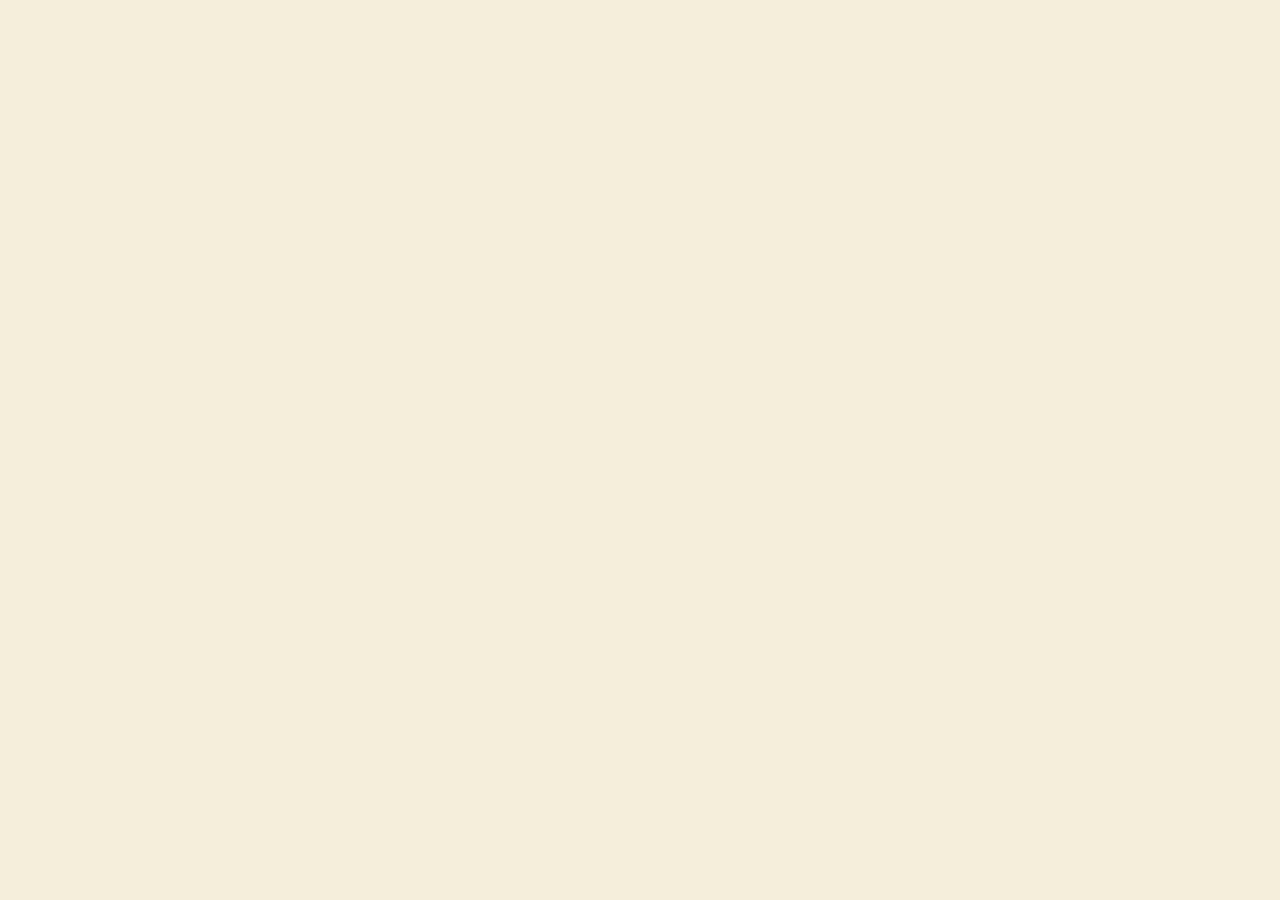
==== index.html @ 0a34ef72 "Update index.html" ====
<!DOCTYPE html>
<html lang="en">
<head>
  <meta charset="UTF-8">
  <meta name="viewport" content="width=device-width, initial-scale=1.0, maximum-scale=1.0, user-scalable=no, viewport-fit=cover">
  <meta name="mobile-web-app-capable" content="yes">
  <meta name="apple-mobile-web-app-status-bar-style" content="default">
  <meta name="apple-mobile-web-app-title" content="Stacks">
  
  <title>The Stacks</title>
  <link rel="stylesheet" href="style.css?v=2">
  <link rel="icon" type="image/png" href="icon_small.png">
  <link rel="apple-touch-icon" href="logo.png">
  <link rel="manifest" href="manifest.json">
  
  <script type="module" src="app.js" defer></script>
  <script src="https://unpkg.com/html5-qrcode" type="text/javascript"></script>
  <script src="https://cdn.jsdelivr.net/npm/chart.js"></script>
</head>

<body>
  <div id="loading-screen" class="loading-screen">
    <video autoplay muted playsinline id="loading-video">
      <source src="loading.mp4#t=3.5,7" type="video/mp4">
    </video>
  </div>

  <div id="auth-screen" class="auth-screen hidden">
    <div class="auth-card stacks-card">
      <h2 class="stacks-section-heading">Welcome to The Stacks</h2>
      <p style="margin-bottom: 20px; font-size: 0.9rem; opacity: 0.8;">Please log in to wander your stacks.</p>
      
      <input type="email" id="auth-email" class="stacks-input" placeholder="Email Address">
      <input type="password" id="auth-password" class="stacks-input" placeholder="Password">
      
      <button id="auth-login-btn" class="stacks-btn" style="width: 100%; margin-top: 10px;">Let's go!</button>
      <p id="auth-error" style="color: var(--terracotta); font-size: 0.85rem; margin-top: 15px; display: none;"></p>
    </div>
  </div>

  <div id="stacks-modal-overlay" class="stacks-modal-overlay hidden">
    <div id="stacks-modal-card" class="stacks-modal-card">
      <h2 id="stacks-modal-title" class="stacks-section-heading">Notification</h2>
      <p id="stacks-modal-message"></p>
      <div class="stacks-modal-actions">
        <button id="stacks-modal-cancel" class="stacks-btn" style="background-color: transparent; color: var(--text-dark); border: 1px solid var(--detail-line);">Cancel</button>
        <button id="stacks-modal-confirm" class="stacks-btn">Confirm</button>
      </div>
    </div>
  </div>
  
  <header class="app-header">
    <div id="header-scroll-trigger" style="display: flex; align-items: center; gap: 10px; cursor: pointer; flex-grow: 1;">
      <img src="icon_small.png" alt="The Stacks Logo" class="header-logo">
      <h1 class="header-title">The Stacks</h1>
    </div>
    <div style="display: flex; gap: 15px; align-items: center;">
      <button id="feedback-trigger-btn" class="icon-action-btn" title="Send Feedback" style="background: transparent; border: none; padding: 0;">
        <svg xmlns="http://www.w3.org/2000/svg" width="20" height="20" viewBox="0 0 24 24" fill="none" stroke="currentColor" stroke-width="2.5" stroke-linecap="round" stroke-linejoin="round"><path d="M21 11.5a8.38 8.38 0 0 1-.9 3.8 8.5 8.5 0 0 1-7.6 4.7 8.38 8.38 0 0 1-3.8-.9L3 21l1.9-5.7a8.38 8.38 0 0 1-.9-3.8 8.5 8.5 0 0 1 4.7-7.6 8.38 8.38 0 0 1 3.8-.9h.5a8.48 8.48 0 0 1 8 8v.5z"></path></svg>
      </button>
    </div>
  </header>

  <div id="feedback-modal" class="feedback-modal hidden">
    <div class="feedback-content">
      <span class="close-modal">✕</span>
      <h3 style="font-family: 'Courier New'; color: var(--terracotta); margin-top: 0;">Feature Request</h3>
      <p style="font-size: 12px; color: var(--sage-green); margin-bottom: 15px;">What should we build next?</p>
      
      <textarea id="feedback-text" rows="4" placeholder="Type your ideas here..."></textarea>
      
      <div style="display: flex; gap: 10px;">
        <button id="close-feedback-btn" style="background: transparent; color: var(--sage-green); border: 1px solid var(--sage-green);">Cancel</button>
        <button id="submit-feedback-btn">Send</button>
      </div>
    </div>
  </div>

  <main class="bookshelf">
    
    <section id="view-library" class="page-view active">
      <div class="hero-wrapper">
        <h2 class="stacks-section-heading" id="hero-label">
          Your Current Read
        </h2>
        <div class="current-read-section" id="current-read-section">
          
          <div class="carousel-container" id="active-reads-carousel">
            </div>
          
        </div>
      </div>

      <div style="padding: 15px 15px 10px 15px;">
        <div style="display: flex; justify-content: space-between; align-items: center;">
          <h2 id="your-stacks-heading" class="stacks-subheading" style="align: left;">
            Your Stacks
          </h2>
        </div>
        
        <div style="display: flex; align-items: center; margin-top: 5px; justify-content: space-between; gap: 10px;">
          <div>
            <button id="wander-trigger-btn" title="Wander Stacks" class="wander">
              <svg xmlns="http://www.w3.org/2000/svg" width="22" height="22" viewBox="0 0 24 24" fill="none" stroke="currentColor" stroke-width="2" stroke-linecap="round" stroke-linejoin="round">
                <rect x="4" y="9" width="16" height="4" rx="1" transform="rotate(-12 12 11)" />
                <rect x="4" y="14" width="16" height="4" rx="1" />
                <rect x="4" y="4" width="16" height="4" rx="1" transform="rotate(8 12 6)" />
              </svg>
              <p id="library-subheading" style="font-family: 'Georgia', serif; font-size: 0.85rem; color: var(--header-text); margin: 0; font-style: italic;">
                All Books, by Title (A-Z)
              </p>
            </button>
          </div>

          <div class="layout-toggles" style="display: flex; gap: 10px;">
            <button class="layout-btn active" data-layout="layout-grid" title="3-Column Grid">
              <svg width="22" height="22" viewBox="0 0 24 24" fill="none" stroke="currentColor" stroke-width="2"><rect x="3" y="3" width="4" height="4"></rect><rect x="10" y="3" width="4" height="4"></rect><rect x="17" y="3" width="4" height="4"></rect><rect x="3" y="10" width="4" height="4"></rect><rect x="10" y="10" width="4" height="4"></rect><rect x="17" y="10" width="4" height="4"></rect><rect x="3" y="17" width="4" height="4"></rect><rect x="10" y="17" width="4" height="4"></rect><rect x="17" y="17" width="4" height="4"></rect></svg>
            </button>
            <button class="layout-btn" data-layout="layout-cards" title="2-Column Cards">
              <svg width="22" height="22" viewBox="0 0 24 24" fill="none" stroke="currentColor" stroke-width="2"><rect x="3" y="3" width="7" height="7"></rect><rect x="14" y="3" width="7" height="7"></rect><rect x="14" y="14" width="7" height="7"></rect><rect x="3" y="14" width="7" height="7"></rect></svg>
            </button>
            <button class="layout-btn" data-layout="layout-list" title="1-Column List">
              <svg width="22" height="22" viewBox="0 0 24 24" fill="none" stroke="currentColor" stroke-width="2"><line x1="8" y1="6" x2="21" y2="6"></line><line x1="8" y1="12" x2="21" y2="12"></line><line x1="8" y1="18" x2="21" y2="18"></line><line x1="3" y1="6" x2="3.01" y2="6"></line><line x1="3" y1="12" x2="3.01" y2="12"></line><line x1="3" y1="18" x2="3.01" y2="18"></line></svg>
            </button>
          </div>
        </div>

      </div>
      
      <div class="book-grid" id="book-grid"></div>
    </section>

    <section id="view-details" class="page-view">
      <div class="details-header" style="display: flex; align-items: center; padding: 15px; position: sticky; top: 0; background: var(--bg-color); z-index: 10;">
        <button id="close-details-btn" class="icon-action-btn" style="background: transparent; border: none; padding: 0; display: flex; align-items: center; gap: 5px; color: var(--terracotta); font-family: 'Courier New', Courier, monospace; font-weight: bold; cursor: pointer;">
          <svg xmlns="http://www.w3.org/2000/svg" width="24" height="24" viewBox="0 0 24 24" fill="none" stroke="currentColor" stroke-width="2.5" stroke-linecap="round" stroke-linejoin="round"><path d="M19 12H5"></path><polyline points="12 19 5 12 12 5"></polyline></svg>
          Back
        </button>
      </div>

      <div id="journal-content" style="padding: 0 20px 40px 20px; display: flex; flex-direction: column; align-items: center; text-align: center;">
        </div>
    </section>

    <section id="view-search" class="page-view">
      <div class="hero-wrapper">
        <h2 class="stacks-section-heading">
          Find a Book
        </h2>
        <div class="search-form-container">
          
          <div class="search-input-wrapper" style="position: relative; width: 100%; margin-bottom: 5px;">
            <input type="text" id="search-input" class="toolbar-input" placeholder="Title, author, or ISBN..." style="border: 1px solid var(--detail-line); padding-right: 45px; width: 100%;">
            
            <button id="start-scan-btn" class="icon-action-btn" title="Scan Barcode" style="position: absolute; right: 5px; top: 50%; transform: translateY(-50%); color: var(--sage-green);">
              <svg xmlns="http://www.w3.org/2000/svg" width="22" height="22" viewBox="0 0 24 24" fill="none" stroke="currentColor" stroke-width="2" stroke-linecap="round" stroke-linejoin="round"><path d="M3 7V5a2 2 0 0 1 2-2h2"></path><path d="M17 3h2a2 2 0 0 1 2 2v2"></path><path d="M21 17v2a2 2 0 0 1-2 2h-2"></path><path d="M7 21H5a2 2 0 0 1-2-2v-2"></path><rect x="7" y="7" width="10" height="10"></rect></svg>
            </button>
          </div>
          
          <button id="search-btn">Search</button>

          <div id="scanner-container" class="scanner-container hidden">
            <div id="reader"></div>
            <button id="stop-scan-btn" class="card-btn stop-scan-btn" style="background: transparent; border: 1px solid var(--terracotta); border-radius: 8px; padding: 10px; font-family: 'Courier New'; font-weight: bold;">Cancel Scan</button>
          </div>
        </div>
      </div>

      <div id="search-results-header" class="hidden" style="padding: 25px 15px 10px 15px; margin-bottom: 15px;">
        <h2 class="stacks-subheading">
          Results from Google Books
        </h2>
      </div>
      
      <div id="search-results-container" class="search-results-list"></div>
    </section>

    <section id="view-stats" class="page-view">
      <div style="padding: 0 15px 10px 15px; display: flex; justify-content: space-between; align-items: center;">
        <h2 class="stacks-section-heading">
          Your Reading Journey
        </h2>
    
        <select id="stats-year-select" style="appearance: none; background: var(--sage-green); border: none; color: var(--bg-color); border-radius: 20px; padding: 6px 16px; font-family: 'Courier New', Courier, monospace; font-weight: bold; outline: none; cursor: pointer; text-align: center;">
          <option value="all">All Time</option>
        </select>
      </div>
    
      <div id="stats-chart-container" style="position: relative; padding: 0 15px 15px 15px; width: 100%; height: 250px;">
        <canvas id="stats-chart"></canvas>
      </div>
    
      <div id="stats-drilldown-nav" class="hidden" style="padding: 0 15px 10px 15px; text-align: center;">
        <button id="btn-stats-back" style="background: var(--sage-green); color: var(--bg-color); border: none; border-radius: 20px; padding: 6px 16px; font-family: 'Courier New'; font-weight: bold; cursor: pointer; font-size: 0.85rem; display: inline-flex; align-items: center; gap: 6px;">
          </button>
      </div>
    
      <div style="padding: 0 15px 25px 15px;">
        <h2 class="stacks-subheading" id="stats-list-title">
          Finished Books
        </h2>
    
        <button id="btn-view-in-stacks" style="background: transparent; border: none; color: var(--terracotta); font-family: 'Courier New', monospace; font-size: 0.85rem; font-weight: bold; cursor: pointer; padding: 0; margin-bottom: 15px; display: flex; align-items: center; gap: 4px;">
          View in Stacks ↗
        </button>
    
        <div id="stats-book-list" class="book-grid layout-list" style="display: flex; flex-direction: column; gap: 10px;">
        </div>
      </div>
    </section>

    <section id="view-focus" class="page-view">
      <div class="focus-container">
        <button id="focus-close-btn" class="focus-close">✕</button>
        
        <img src="focus.gif" alt="Reading peacefully" class="focus-bg">
        
        <div class="timer-overlay" id="timer-toggle">
          <div class="timer-display" id="timer-display">20:00</div>
          
          <div class="timer-controls">
            <button id="play-pause-btn" class="icon-action-btn" title="Start/Pause Timer">
              <svg id="play-icon" xmlns="http://www.w3.org/2000/svg" width="24" height="24" viewBox="0 0 24 24" fill="currentColor" stroke="none"><polygon points="5 3 19 12 5 21 5 3"></polygon></svg>
              <svg id="pause-icon" xmlns="http://www.w3.org/2000/svg" width="24" height="24" viewBox="0 0 24 24" fill="currentColor" stroke="none" style="display:none;"><rect x="6" y="4" width="4" height="16"></rect><rect x="14" y="4" width="4" height="16"></rect></svg>
            </button>
            
            <div class="native-select-wrapper">
              <svg xmlns="http://www.w3.org/2000/svg" width="22" height="22" viewBox="0 0 24 24" fill="none" stroke="currentColor" stroke-width="2.5" stroke-linecap="round" stroke-linejoin="round" class="clock-icon"><circle cx="12" cy="12" r="10"></circle><polyline points="12 6 12 12 16 14"></polyline></svg>
              
              <select id="focus-duration" class="hidden-native-select">
                <option value="5">5 Sec (Test)</option>
                <option value="900">15 Minutes</option>
                <option value="1200" selected>20 Minutes</option>
                <option value="1800">30 Minutes</option>
                <option value="2700">45 Minutes</option>
                <option value="3600">1 Hour</option>
              </select>
            </div>
          </div>
        </div>
      </div>
    </section>

  </main>

  <div id="wander-sheet" class="bottom-sheet" style="height: max-content; padding-bottom: max(env(safe-area-inset-bottom), 30px);">
    <div class="sheet-handle"></div>
    <div class="card-detail-container">
      <div class="card-header-line"></div>
      <div class="punch-hole"></div>
      
      <h3 style="font-family: 'Courier New', Courier, monospace; color: var(--terracotta); margin: 10px 0 20px 0; text-align: center;">
        Wander Your Stacks
      </h3>

      <div class="quick-filters">
        <button class="quick-btn" data-status="1" data-sort="date_started_desc">Current Reads</button>
        <button class="quick-btn" data-status="0" data-sort="date_added_desc">TBR List</button>
        <button class="quick-btn" data-status="2" data-sort="date_finished_desc">Finished</button>
        <button class="quick-btn" data-status="3" data-sort="date_added_desc">Gave Up</button>
      </div>

      <div class="red-line"></div>
      
      <div class="toolbar-input-wrapper" style="margin-bottom: 15px; position: relative;">
        <svg class="toolbar-icon" xmlns="http://www.w3.org/2000/svg" width="16" height="16" viewBox="0 0 24 24" fill="none" stroke="currentColor" stroke-width="2.5" stroke-linecap="round" stroke-linejoin="round"><circle cx="11" cy="11" r="8"></circle><line x1="21" y1="21" x2="16.65" y2="16.65"></line></svg>
        <input type="text" id="local-search" class="toolbar-input with-icon" style="border: 1px solid var(--detail-line); padding-right: 35px;" placeholder="Search title or author...">
        
        <button id="clear-search-btn" style="position: absolute; right: 10px; top: 50%; transform: translateY(-50%); background: none; border: none; color: var(--sage-green); padding: 0; cursor: pointer; display: none;">
          <svg xmlns="http://www.w3.org/2000/svg" width="16" height="16" viewBox="0 0 24 24" fill="none" stroke="currentColor" stroke-width="2.5" stroke-linecap="round" stroke-linejoin="round"><line x1="18" y1="6" x2="6" y2="18"></line><line x1="6" y1="6" x2="18" y2="18"></line></svg>
        </button>
      </div>

      <div style="display: flex; gap: 10px; margin-top: 25px;">
        <button id="apply-wander-btn" style="flex: 2; background-color: var(--terracotta); color: var(--header-text); display: flex; align-items: center; justify-content: center; gap: 8px; border: none; padding: 12px; border-radius: 8px; font-family: 'Courier New', Courier, monospace; font-size: 16px; font-weight: bold; cursor: pointer; box-shadow: 0 4px 6px rgba(0,0,0,0.1);">
          <svg xmlns="http://www.w3.org/2000/svg" width="28" height="28" viewBox="0 0 24 24" fill="none" stroke="currentColor" stroke-width="2" stroke-linecap="round" stroke-linejoin="round">
            <rect x="4" y="9" width="16" height="4" rx="1" transform="rotate(-12 12 11)" />
            <rect x="4" y="14" width="16" height="4" rx="1" />
            <rect x="4" y="4" width="16" height="4" rx="1" transform="rotate(8 12 6)" />
          </svg>
          Wander
        </button>
      </div>

       <div style="display: flex; gap: 10px; margin-top: 25px;"> 
        <button id="clear-wander-btn" style="flex: 1; background-color: transparent; color: var(--terracotta); border: 1px solid var(--terracotta); display: flex; align-items: center; justify-content: center; gap: 6px; padding: 12px; border-radius: 8px; font-family: 'Courier New', Courier, monospace; font-size: 15px; font-weight: bold; cursor: pointer;">
          <svg xmlns="http://www.w3.org/2000/svg" width="28" height="28" viewBox="0 0 24 24" fill="none" stroke="currentColor" stroke-linecap="round" stroke-linejoin="round"><path d="M4 19.5v-15A2.5 2.5 0 0 1 6.5 2H20v20H6.5a2.5 2.5 0 0 1 0-5H20"></path></svg>
          Clear
        </button>
      </div>

    </div>
  </div>

  <button class="fab" id="top-fab">↑</button>
  
  <nav class="bottom-nav">
    <button class="nav-item active" data-target="view-library" title="Library">
      <svg xmlns="http://www.w3.org/2000/svg" viewBox="0 0 24 24" fill="none" stroke="currentColor" stroke-linecap="round" stroke-linejoin="round"><path d="M4 19.5v-15A2.5 2.5 0 0 1 6.5 2H20v20H6.5a2.5 2.5 0 0 1 0-5H20"></path></svg>
    </button>
    <button class="nav-item" data-target="view-search" title="Search">
      <svg xmlns="http://www.w3.org/2000/svg" viewBox="0 0 24 24" fill="none" stroke="currentColor" stroke-linecap="round" stroke-linejoin="round"><circle cx="11" cy="11" r="8"></circle><line x1="21" y1="21" x2="16.65" y2="16.65"></line></svg>
    </button>
    <button class="nav-item" data-target="view-stats" title="Stats">
      <svg xmlns="http://www.w3.org/2000/svg" viewBox="0 0 24 24" fill="none" stroke="currentColor" stroke-linecap="round" stroke-linejoin="round"><line x1="18" y1="20" x2="18" y2="10"></line><line x1="12" y1="20" x2="12" y2="4"></line><line x1="6" y1="20" x2="6" y2="14"></line></svg>
    </button>
    <button class="nav-item" data-target="view-focus" title="Focus Mode">
      <svg xmlns="http://www.w3.org/2000/svg" viewBox="0 0 24 24" fill="none" stroke="currentColor" stroke-linecap="round" stroke-linejoin="round"><path d="M18 8h1a4 4 0 0 1 0 8h-1"></path><path d="M2 8h16v9a4 4 0 0 1-4 4H6a4 4 0 0 1-4-4V8z"></path><line x1="6" y1="1" x2="6" y2="4"></line><line x1="10" y1="1" x2="10" y2="4"></line><line x1="14" y1="1" x2="14" y2="4"></line></svg>
    </button>
  </nav>

</body>
</html>
---- style.css ----
:root {
  /* High-Contrast, Soft Earth Palette */
  --bg-color: #F5EEDB;       /* Warm Cream */
  --card-bg: #FAF8F2;        /* Softened off-white for book cards */
  --header-text: #EAE3D5;    /* Subtly tinted white for header text and icons */
  --text-dark: #2C3E2D;      /* Deep Forest Green */
  --sage-green: #597755;     /* Darkened, richer sage for contrast */
  --terracotta: #A65239;     /* Deep burnt orange/brick for contrast */
  --oak-brown: #8B5E34;      /* Darkened vintage detail line */
  --detail-line: #8B5E34;
}

* {
  box-sizing: border-box;
}

/* ==========================================
   LOADING SCREEN
   ========================================== */
.loading-screen {
  position: fixed;
  top: 0;
  left: 0;
  width: 100vw;
  height: 100vh;
  background-color: var(--bg-color); /* Seamless match with your theme */
  display: flex;
  justify-content: center;
  align-items: center;
  z-index: 9999; /* Keeps it on top of the header and grid */
  transition: opacity 1.5s ease-out, visibility 2.2s ease-out;
}

/* We use this class to smoothly fade out the screen */
.loading-screen.hidden {
  opacity: 0;
  visibility: hidden;
}

#loading-video {
  height: 125%; /* Adjust this based on how large you want the animation */
  pointer-events: none; /* Prevents users from accidentally pausing it */
  transition: opacity 1s ease-in-out;
}

body {
  margin: 0; /* Kills the default side gaps instantly! */
  padding-top: 60px; /* Accommodates the fixed header */
  font-family: 'Georgia', serif;
  background-color: var(--bg-color);
  color: var(--text-dark);
  height: 100vh;
  display: flex;
  flex-direction: column;
  overflow: hidden; /* Stops the double-scrolling elastic bounce! */
  overscroll-behavior-y: none; 
  overscroll-behavior-x: none;
}

/* --- UNIFIED HEADINGS --- */
.stacks-section-heading {
  font-family: 'Courier New', Courier, monospace;
  font-size: 1.2rem;
  color: var(--text-dark);
  margin: 15px 0 15px 0;
  font-weight: 800;
  padding: 5px 0 5px 0;
  width: 100%;
}

.stacks-subheading {
  font-family: 'Courier New', Courier, monospace;
  font-size: 1.2rem;
  color: var(--text-dark);
  margin: 15px 0 15px 0;
  font-weight: 800;
  border-bottom: 1px solid var(--text-dark);
  padding: 5px 0 5px 0;
  width: 100%;
}

/* --- BATCH 8: GLOBAL POLISH & HEADER --- */

/* Hide Scrollbars Globally (App-like feel) */
::-webkit-scrollbar {
  display: none;
}
* {
  -ms-overflow-style: none; 
  scrollbar-width: none; 
}

/* Adjust main body to account for fixed header */
body {
  padding-top: 60px; 
}

/* The Global Header */
.app-header {
  position: fixed;
  top: 0;
  left: 0;
  width: 100%;
  height: 60px;
  background: var(--terracotta); /* Flipped to bold orange */
  display: flex;
  align-items: center;
  justify-content: space-between;
  padding: 0 20px;
  z-index: 100;
  box-shadow: 0 2px 10px rgba(0,0,0,0.1); /* Slightly stronger shadow */
  color: var(--header-text); 
}

.app-header svg, .icon-action-btn {
  color: var(--header-text);
}

/* The Circular Header Logo */
.header-logo {
  width: 32px;
  height: 32px;
  border-radius: 50%; /* This perfectly rounds the image! */
  object-fit: cover;
  cursor: pointer;
}

.header-title {
  font-family: 'Courier New', Courier, monospace;
  font-size: 20px;
  color: var(--header-text); /* Flipped to white */
  margin: 0;
  cursor: pointer;
}

/* Ensures the feedback icon in the header turns white */
.app-header .icon-action-btn {
  color: var(--header-text); 
}

/* Feedback Modal UI */
.feedback-modal {
  position: fixed;
  z-index: 1000;
  left: 0;
  top: 0;
  width: 100%;
  height: 100%;
  background-color: rgba(44, 62, 45, 0.4); 
  backdrop-filter: blur(3px);
}

.feedback-modal:not(.hidden) {
  display: flex;
  align-items: center;
  justify-content: center;
} /* <-- THE MISSING BRACKET IS BACK! */

.feedback-modal.hidden {
  opacity: 0;
  pointer-events: none;
}

.feedback-content {
  background-color: var(--card-bg);
  border: 1px solid var(--detail-line);
  border-radius: 12px;
  padding: 25px;
  width: 90%;
  max-width: 400px;
  box-shadow: 0 10px 30px rgba(0,0,0,0.15);
  position: relative;
}

.close-modal {
  position: absolute;
  top: 15px;
  right: 15px;
  color: var(--sage-green);
  font-size: 28px;
  line-height: 0.8;
  cursor: pointer;
  transition: color 0.2s;
}
.close-modal:active {
  color: var(--terracotta);
}

/* Modal Form Specifics */
.feedback-content textarea {
  background-color: transparent;
  border: 1px solid var(--detail-line);
  border-radius: 8px;
  color: var(--text-dark);
  font-family: 'Georgia', serif;
  font-size: 15px;
  padding: 15px;
  margin-bottom: 15px;
  width: 100%;
  resize: none;
}
.feedback-content textarea:focus {
  outline: none;
  border-color: var(--sage-green);
}

.feedback-content button {
  background-color: var(--terracotta);
  color: var(--bg-color);
  border: none;
  border-radius: 8px;
  padding: 12px;
  font-family: 'Courier New', Courier, monospace;
  font-size: 1rem;
  font-weight: bold;
  cursor: pointer;
  transition: opacity 0.2s, transform 0.1s;
  flex: 1; /* Makes the Cancel and Send buttons exactly the same width */
}
.feedback-content button:active {
  opacity: 0.8;
  transform: scale(0.98);
}

/* Main Bookshelf Area */
.bookshelf {
  flex-grow: 1;
  padding: 10px 0 0 0; /* Reduced top padding from 20px to 10px */
  overflow-y: auto;
  overflow-x: hidden;
  width: 100%;
}

/* Bookshelf Grid Layout */
.book-grid {
  display: grid;
  grid-template-columns: calc(50% - 10px) calc(50% - 10px);
  gap: 20px;
  width: 100%;
  
  /* PHASE 1: Removed the bookshelf-bg.png to let the covers pop against the cream */
  background-color: var(--bg-color); 
  
  padding: 20px 15px 110px 15px; 
}

.hero-wrapper {
  padding: 0 15px;
  margin-bottom: 5px; /* Reduced from 20px */
}

/* Slim Pill Buttons for Hero Section */
.hero-pill-btn {
  background: transparent;
  border: 1px solid var(--sage-green);
  color: var(--sage-green);
  border-radius: 20px;
  padding: 6px 14px;
  font-family: 'Courier New', Courier, monospace;
  font-size: 12px;
  font-weight: bold;
  cursor: pointer;
  white-space: nowrap;
  display: flex;
  align-items: center;
  gap: 6px;
}

.hero-pill-btn:active {
  background: var(--sage-green);
  color: var(--bg-color);
}

/* Persistent active state for when the filter is applied */
.hero-pill-btn.active {
  background: var(--sage-green);
  color: var(--bg-color);
  border-color: var(--sage-green);
}

.section-label {
  font-family: 'Georgia', serif;
  font-size: 18px;
  color: #2c3e50;
  margin-bottom: 15px;
}

/* Give the current book a subtle terracotta glow */
.active-read {
  box-shadow: 0 4px 15px rgba(211, 84, 0, 0.25);
  border: 1px solid rgba(211, 84, 0, 0.3);
}

/* Match the book cover shape and add a subtle paper texture */
.reader-animation {
  aspect-ratio: 2 / 3;
  background-color: var(--card-bg);
  border-radius: 12px;
  box-shadow: inset 0 2px 8px rgba(0, 0, 0, 0.05);
  display: flex;
  justify-content: center;
  align-items: center;
  overflow: hidden;
}

.reader-gif {
  width: 100%;
  height: 100%;
  object-fit: cover;
}

/* Hides the old horizontal lines app-wide */
.shelf-divider {
  display: none !important;
}

/* Physical Book Cover Styling */
.cover-image {
  width: 100%;
  height: auto; /* Forces the browser to calculate height via aspect-ratio without stretching */
  aspect-ratio: 2 / 3; 
  object-fit: cover; 
  border-radius: 2px;
  margin-bottom: 10px;
  box-shadow: 0 2px 4px rgba(0,0,0,0.1);
  display: block; /* Removes any invisible inline spacing below the image */
}

.fab {
  position: fixed;
  bottom: 80px; 
  right: 20px;
  width: 56px;
  height: 56px;
  border-radius: 50%;
  background-color: var(--terracotta); 
  color: var(--header-text);
  border: none;
  box-shadow: 0 4px 10px rgba(0, 0, 0, 0.25);
  font-size: 24px;
  z-index: 1000;
  display: flex;
  justify-content: center;
  align-items: center;
  cursor: pointer;
  
  /* New rules for the fade effect */
  opacity: 0;
  pointer-events: none; /* Prevents clicking when invisible */
  transform: translateY(10px);
  transition: opacity 0.3s ease, transform 0.3s ease;
}

/* The class we will add with JavaScript when scrolled */
.fab.visible {
  opacity: 1;
  pointer-events: auto;
  transform: translateY(0);
}

/* Bottom Navigation */
.bottom-nav {
  position: fixed;
  bottom: 0;
  width: 100%;
  height: 70px;
  background-color: var(--bg-color);
  border-top: 1px solid rgba(0, 0, 0, 0.1);
  display: flex;
  justify-content: space-between; /* Spreads items to the edges */
  padding: 0 30px; /* Adds safe breathing room on the far left and right */
  align-items: center;
  z-index: 10;
}

.nav-item {
  background: none;
  border: none;
  font-family: 'Courier New', Courier, monospace;
  font-size: 14px;
  color: var(--sage-green);
  cursor: pointer;
}

/* --- BATCH 7: LIBRARY TOOLBAR --- */


.toolbar-input {
  width: 100%;
  padding: 10px 15px;
  border: none; /* Removed border */
  border-radius: 8px;
  background: var(--bg-color); /* Cream inputs */
  font-family: 'Courier New', Courier, monospace;
  font-size: 14px;
  color: var(--text-dark);
  outline: none;
}

.toolbar-input:focus {
  border-color: var(--terracotta);
}

.toolbar-filters {
  display: flex;
  gap: 10px;
}

/* --- BATCH 8: TOOLBAR ICONS --- */
.toolbar-input-wrapper {
  position: relative;
  display: flex;
  align-items: center;
}

.flex-half {
  flex: 1; /* Ensures the filter and sort dropdowns split the row 50/50 */
}

.toolbar-icon {
  position: absolute;
  left: 10px; /* Distance from the left edge */
  color: var(--sage-green);
  pointer-events: none; /* Crucial: Lets her tap "through" the icon to activate the dropdown */
}

/* Add extra padding so the text doesn't hide behind the icons! */
.toolbar-input.with-icon {
  padding-left: 32px;
}

.toolbar-select.with-icon {
  padding-left: 30px;
  width: 100%;
}

.toolbar-select {
  flex: 1;
  padding: 8px 10px;
  border: none; /* Removed border */
  border-radius: 8px;
  background: var(--bg-color); /* Cream dropdowns */
  font-family: 'Courier New', Courier, monospace;
  font-size: 12px;
  color: var(--sage-green); /* Text remains sage for contrast */
  outline: none;
  cursor: pointer;
}

/* The Empty State Container */
.empty-grid-state {
  grid-column: 1 / -1; /* Spans across both columns */
  display: flex;
  flex-direction: column;
  align-items: center;
  justify-content: center;
  padding: 40px 20px;
  text-align: center;
  color: var(--sage-green);
}

.empty-grid-state img {
  width: 150px;
  opacity: 0.8;
  margin-bottom: 15px;
}

.empty-grid-state h3 {
  color: var(--terracotta);
  font-family: 'Courier New', Courier, monospace;
  margin-bottom: 5px;
}

.nav-item.active {
  color: var(--terracotta);
  font-weight: bold;
}

/* Card Catalog Bottom Sheet */
.card-header {
  padding: 0 20px;
  text-align: center;
}

.bottom-sheet {
  position: fixed;
  bottom: -100%; /* Hidden by default */
  left: 0;
  width: 100%;
  height: 75vh;
  background-color: var(--card-bg);
  border-top-left-radius: 20px;
  border-top-right-radius: 20px;
  box-shadow: 0 -5px 15px rgba(0, 0, 0, 0.1);
  transition: bottom 0.3s ease-in-out;
  z-index: 2000;
  padding: 20px;
  /* Simulating the physical card */
  border-top: 3px solid #e0dcd3;
}

/* Change to bottom: 0 to slide it up */
.bottom-sheet.open {
  bottom: 0; 
}

/* Card Split Layout */
.card-split {
  display: grid;
  grid-template-columns: 90px 1fr;
  gap: 20px;
  align-items: start;
}

/* Override previous centering to fit the new layout */
.card-right .book-title,
.card-right .book-author {
  text-align: left;
}

.sheet-handle {
  width: 40px;
  height: 4px;
  background-color: #ccc;
  border-radius: 2px;
  margin: 0 auto 20px auto;
}

.card-hole {
  width: 12px;
  height: 12px;
  background-color: var(--bg-color);
  border-radius: 50%;
  margin: 0 auto 15px auto;
  box-shadow: inset 0 2px 4px rgba(0,0,0,0.2);
}

.book-title {
  font-family: 'Courier New', Courier, monospace;
  font-size: 22px;
  text-align: center;
  margin-bottom: 5px;
}

.book-author {
  font-family: 'Courier New', Courier, monospace;
  font-size: 16px;
  text-align: center;
  color: var(--sage-green);
  margin-bottom: 20px;
}

/* Vintage ruled lines */
.red-line {
  height: 2px;
  background-color: var(--terracotta);
  margin-bottom: 30px;
  margin-top: 30px;
}

.detail-lines {
  width: 100%;
  background-image: repeating-linear-gradient(
    transparent,
    transparent 39px,
    var(--detail-line) 39px,
    var(--detail-line) 40px
  );
  line-height: 40px;
  padding: 0 20px;
  margin-top: 10px;
}

.metadata {
  font-family: 'Courier New', Courier, monospace;
  font-size: 14px;
  margin: 0; /* Removes default paragraph spacing */
  text-align: left;
  flex-grow: 1; /* Takes up remaining space */
  
  /* Prevents text from wrapping to a new line and breaking the blue background lines */
  white-space: nowrap;
  overflow: hidden;
  text-overflow: ellipsis; 
}

.metadata-row {
  display: flex;
  align-items: center;
  height: 40px; /* Matches the blue line spacing */
}

.meta-label {
  font-family: 'Courier New', Courier, monospace;
  color: var(--sage-green);
  width: 100px;
  font-weight: bold;
}

/* Dropdown Styling */
.card-select {
  /* Strips away the default OS styling */
  appearance: none;
  -webkit-appearance: none;
  
  /* Custom The Stacks styling */
  background-color: transparent;
  border: 1px solid var(--terracotta);
  border-radius: 4px;
  color: var(--terracotta);
  font-family: 'Courier New', Courier, monospace;
  font-size: 14px;
  font-weight: bold;
  padding: 2px 24px 2px 8px; /* Extra right padding makes room for the new arrow */
  cursor: pointer;
  outline: none;
  height: 28px; /* Keeps it neatly within the 40px line row */
  
  /* Custom Terracotta SVG arrow */
  background-image: url("data:image/svg+xml;charset=US-ASCII,%3Csvg%20xmlns%3D%22http%3A%2F%2Fwww.w3.org%2F2000%2Fsvg%22%20width%3D%22292.4%22%20height%3D%22292.4%22%3E%3Cpath%20fill%3D%22%23d35400%22%20d%3D%22M287%2069.4a17.6%2017.6%200%200%200-13-5.4H18.4c-5%200-9.3%201.8-12.9%205.4A17.6%2017.6%200%200%200%200%2082.2c0%205%201.8%209.3%205.4%2012.9l128%20127.9c3.6%203.6%207.8%205.4%2012.8%205.4s9.2-1.8%2012.8-5.4L287%2095c3.5-3.5%205.4-7.8%205.4-12.8%200-5-1.9-9.2-5.5-12.8z%22%2F%3E%3C%2Fsvg%3E");
  background-repeat: no-repeat;
  background-position: right 8px center;
  background-size: 10px auto;
}

/* Star Rating Styling */
.star-rating {
  display: flex;
  gap: 5px;
  cursor: pointer;
}

.star {
  color: #e0dcd3; /* Empty star color */
  font-size: 24px;
  transition: color 0.2s ease;
}

.star.active {
  color: var(--terracotta); /* Filled star color */
}

.card-footer {
  padding: 20px;
  display: flex;
  justify-content: center;
}

/* --- NEW: Focus Mode Fullscreen Toggle --- */
#reader-toggle.fullscreen-focus {
  position: fixed;
  top: 0;
  left: 0;
  width: 100vw;
  height: 100vh;
  background-color: var(--card-bg);
  z-index: 9999;
  justify-content: center;
  border-radius: 0;
}

/* Allows the GIF to scale up nicely when fullscreen */
#reader-toggle.fullscreen-focus .cover-image {
  width: 90%;
  max-width: 350px;
  height: auto;
  aspect-ratio: auto; 
}

/* Hides the title in fullscreen */
#reader-toggle.fullscreen-focus .cover-title {
  display: none;
}

/* Swaps the sub-title text in fullscreen */
#reader-toggle.fullscreen-focus .cover-author {
  visibility: hidden; 
}
#reader-toggle.fullscreen-focus .cover-author::after {
  content: 'Tap to exit';
  visibility: visible;
  display: block;
  font-size: 18px;
  margin-top: 15px;
}

/* --- PAGE VIEW ARCHITECTURE --- */
.page-view {
  display: none; /* Hide everything by default */
  animation: fadeIn 0.25s ease-out forwards;
}

/* Only show the section with the 'active' class */
.page-view.active {
  display: block;
}

@keyframes fadeIn {
  from { 
    opacity: 0; 
    transform: translateY(10px); 
  }
  to { 
    opacity: 1; 
    transform: translateY(0); 
  }
}

/* --- BATCH 4: SEARCH PAGE STYLES --- */
.search-form-container {
  display: flex;
  flex-direction: column;
  gap: 15px;
  margin-top: 15px;
}

.search-radio-group {
  display: flex;
  gap: 20px;
  font-family: 'Courier New', Courier, monospace;
  color: var(--sage-green);
  font-size: 14px;
}

.search-radio-group label {
  display: flex;
  align-items: center;
  gap: 5px;
  cursor: pointer;
}

/* Make the radio button itself match the earthy aesthetic */
.search-radio-group input[type="radio"] {
  accent-color: var(--terracotta);
}

#search-input {
  width: 100%;
  padding: 12px;
  border: 1px solid var(--detail-line);
  border-radius: 4px;
  font-family: 'Courier New', Courier, monospace;
  font-size: 16px;
  background-color: var(--card-bg);
  color: var(--text-dark);
  box-sizing: border-box; /* Prevents padding from pushing it off screen */
}

#search-input:focus {
  outline: 2px solid var(--terracotta);
}

#search-btn {
  width: 100%;
  padding: 12px 20px;
  background-color: var(--terracotta);
  color: var(--header-text);
  border: none;
  border-radius: 4px;
  font-family: 'Georgia', serif;
  font-size: 16px;
  cursor: pointer;
  transition: opacity 0.2s;
}

#search-btn:active {
  opacity: 0.8;
}

.search-results-list {
  padding: 0 15px 30px 15px;
  display: flex;
  flex-direction: column;
  gap: 15px;
}

.search-result-card {
  background-color: var(--card-bg);
  border: 1px solid #e0dcd3;
  border-radius: 8px;
  padding: 15px;
  display: flex;
  gap: 15px;
  box-shadow: 0 2px 5px rgba(0,0,0,0.05);
}

.search-result-info {
  flex-grow: 1;
  display: flex;
  flex-direction: column;
  justify-content: center;
}

.search-result-info h3 {
  font-family: 'Courier New', Courier, monospace;
  font-size: 16px;
  margin: 0 0 5px 0;
  display: -webkit-box;
  -webkit-line-clamp: 2;
  -webkit-box-orient: vertical;
  overflow: hidden;
}

.search-result-info p {
  font-family: 'Georgia', serif;
  font-size: 14px;
  color: var(--sage-green);
  margin: 0 0 10px 0;
}

.add-book-btn {
  align-self: flex-start;
  background-color: var(--sage-green);
  color: white;
  border: none;
  padding: 8px 16px;
  border-radius: 4px;
  cursor: pointer;
  font-family: 'Courier New', Courier, monospace;
  transition: background-color 0.2s;
}

/* --- BATCH 5: STATS PAGE STYLES --- */
.stats-container {
  display: grid;
  grid-template-columns: 1fr 1fr;
  gap: 15px;
  padding: 0 15px 30px 15px;
}

.stat-card {
  background-color: var(--card-bg);
  border: 1px solid #e0dcd3;
  border-radius: 8px;
  padding: 20px;
  text-align: center;
  box-shadow: 0 2px 5px rgba(0,0,0,0.05);
}

.stat-card.full-width {
  grid-column: span 2;
}

#stats-book-list.book-grid {
  padding: 0 !important; 
}

.stat-card h3 {
  font-family: 'Courier New', Courier, monospace;
  font-size: 32px;
  color: var(--terracotta);
  margin: 0 0 10px 0;
}

.stat-card.full-width h3 {
  font-size: 20px;
}

.stat-card p {
  font-size: 14px;
  color: var(--sage-green);
  margin: 0;
}

.category-list {
  list-style: none;
  padding: 0;
  margin: 0;
  text-align: left;
}

.category-list li {
  font-size: 16px;
  padding: 8px 0;
  border-bottom: 1px solid #e0dcd3;
  color: var(--text-dark);
}

.category-list li:last-child {
  border-bottom: none;
}

/* --- BATCH 6: REFRESH ICON --- */
.card-footer-actions {
  display: flex;
  justify-content: flex-end;
  padding: 10px 20px 0;
}

.icon-action-btn {
  background: transparent;
  border: none;
  color: var(--terracotta); /* Accent color to make it pop */
  cursor: pointer;
  padding: 8px;
  border-radius: 50%;
  transition: transform 0.2s ease, opacity 0.2s ease, color 0.2s ease;
  display: flex;
  align-items: center;
  justify-content: center;
  
  /* Removes the stuck grey native tap highlight on mobile */
  -webkit-tap-highlight-color: transparent; 
}

/* @media (hover: hover) ensures this only happens if the user has a mouse */
@media (hover: hover) {
  .icon-action-btn:hover {
    transform: rotate(15deg); 
    opacity: 0.8;
  }
}

/* This provides the satisfying physical tap feedback on mobile */
.icon-action-btn:active {
  transform: scale(0.9); 
}

/* --- BATCH 7: NAV ICONS & FOCUS PAGE --- */

/* Nav Overrides */
.bottom-nav {
  justify-content: space-around; /* Spreads icons evenly */
}
.nav-item {
  padding: 10px;
  color: #c4c0b6; /* Inactive color */
}
.nav-item.active {
  color: var(--terracotta); /* Active color */
}
.nav-item svg {
  width: 26px;
  height: 26px;
  stroke-width: 2.5;
  transition: transform 0.2s ease;
}
.nav-item:active svg {
  transform: scale(0.9);
}

/* Focus Layout */
#view-focus {
  position: fixed; /* Changed from absolute to fixed */
  top: 0; left: 0; right: 0; bottom: 0;
  z-index: 9999; /* Overrides the header's 100 */
  background-color: var(--bg-color);
}
.focus-container {
  position: relative;
  width: 100%;
  height: 100%;
  display: flex;
  align-items: center;
  justify-content: center;
  overflow: hidden;
}
.focus-bg {
  position: absolute;
  width: 100%;
  height: 100%;
  object-fit: cover;
  opacity: 0.9;
}
.focus-close {
  position: absolute;
  top: 20px;
  right: 20px;
  z-index: 60;
  background: rgba(253, 251, 247, 0.8);
  border: 1px solid var(--detail-line);
  color: var(--terracotta);
  width: 40px; height: 40px;
  border-radius: 50%;
  font-size: 18px;
  font-weight: bold;
  cursor: pointer;
  -webkit-tap-highlight-color: transparent;
}

/* --- BATCH 7: FOCUS TIMER UI --- */
.timer-overlay {
  position: absolute;
  top: 120px; /* Adjust this value to perfectly align under the fern */
  left: 20px;
  z-index: 55;
  background: rgba(253, 251, 247, 0.85); /* Frosty glass effect */
  border: 1px solid var(--detail-line);
  padding: 15px 20px;
  border-radius: 12px;
  text-align: center;
  box-shadow: 0 4px 15px rgba(0,0,0,0.1);
  backdrop-filter: blur(4px);
}

.timer-display {
  font-family: 'Courier New', Courier, monospace;
  font-size: 36px; /* Scaled down slightly to fit the corner */
  font-weight: bold;
  color: var(--text-dark);
  margin-bottom: 5px;
}

.timer-controls {
  display: flex;
  justify-content: center;
  gap: 20px;
  align-items: center;
}

.timer-controls .icon-action-btn {
  color: var(--sage-green);
  padding: 5px;
}

/* The Native Select Trick */
.native-select-wrapper {
  position: relative;
  width: 32px;
  height: 32px;
  display: flex;
  align-items: center;
  justify-content: center;
  color: var(--sage-green);
  transition: transform 0.2s ease, color 0.2s ease;
}

.hidden-native-select {
  position: absolute;
  top: 0;
  left: 0;
  width: 100%;
  height: 100%;
  opacity: 0; /* Makes it invisible, but fully interactive */
  cursor: pointer;
  -webkit-appearance: none;
}

@media (hover: hover) {
  .native-select-wrapper:hover {
    color: var(--terracotta);
    transform: scale(1.1);
  }
}

.native-select-wrapper:active {
  transform: scale(0.9);
}

/* --- BATCH 7: HERO CAROUSEL --- */
.current-read-section {
  width: 100%;
  display: block; 
  overflow: hidden; 
  padding: 5px 0 5px 0; /* Reduced bottom padding to tighten the gap */
  margin-bottom: 0; /* Removed the 20px margin */
  position: relative; 
}

.carousel-container {
  display: flex;
  gap: 15px; /* Tightly controlled gap */
  overflow-x: auto;
  scroll-snap-type: x mandatory; 
  /* padding: 0 15px; - Matches the bookshelf grid margins */
  scrollbar-width: none; 
  -ms-overflow-style: none;  
}

.carousel-container::-webkit-scrollbar {
  display: none; 
}

/* Scaled down to fit 2 cards + the slim add button perfectly */
.carousel-item {
  flex: 0 0 auto;
  width: calc(50% - 39px); 
  scroll-snap-align: start; 
  cursor: pointer;
  transition: transform 0.2s ease;
}

.carousel-item:active {
  transform: scale(0.95); 
}

/* Special Cards (See All, TBR, Read Again) */
.special-card {
  width: calc(50% - 39px); /* Matches the scaled book cards */
  aspect-ratio: 2 / 3;
  border: 2px dashed var(--detail-line); /* Dashes restored! */
  border-radius: 8px;
  display: flex;
  flex-direction: column;
  align-items: center;
  justify-content: center;
  text-align: center;
  color: var(--sage-green);
  background: var(--bg-color);
  padding: 10px;
}

.special-card h3 {
  font-family: 'Courier New', Courier, monospace;
  font-size: 14px; /* Scaled down slightly to fit the new width */
  margin-top: 10px;
  color: var(--terracotta);
}

.special-card p {
  font-size: 11px; /* Scaled down slightly */
  margin-top: 5px;
  line-height: 1.2;
  color: var(--text-dark);
}

/* The Slim Add Button */
.slim-add-btn {
  width: 48px;
  aspect-ratio: auto;
  border: 2px dashed var(--detail-line); /* Dashes restored! */
  border-radius: 8px;
  display: flex;
  align-items: center;
  justify-content: center;
  color: var(--sage-green);
  background: var(--bg-color); 
}

/* The Subtle Scroll-Back Arrow */
.carousel-back-arrow {
  position: absolute;
  left: 5px;
  top: 50%;
  transform: translateY(-50%);
  background: var(--bg-color);
  border: none;
  color: var(--terracotta);
  width: 32px;
  height: 32px;
  border-radius: 50%;
  display: flex;
  align-items: center;
  justify-content: center;
  cursor: pointer;
  z-index: 10;
  box-shadow: 2px 2px 8px rgba(0,0,0,0.1);
  transition: opacity 0.2s ease;
}
.carousel-back-arrow.hidden {
  opacity: 0;
  pointer-events: none;
}

/* --- BATCH 7: BARCODE SCANNER --- */
.search-input-wrapper {
  display: flex;
  gap: 10px;
  margin-bottom: 15px;
}

.search-input-wrapper input {
  flex-grow: 1;
  margin-bottom: 0; /* Overrides previous spacing */
}

.scan-btn {
  display: flex;
  align-items: center;
  justify-content: center;
  padding: 0 12px;
  color: var(--sage-green);
  border-color: var(--detail-line);
}

.scan-btn:hover {
  background: var(--sage-green);
  color: white;
}

.scanner-container {
  margin-top: 15px;
  border: 2px dashed var(--detail-line);
  border-radius: 8px;
  overflow: hidden;
  padding: 10px;
  background: rgba(253, 251, 247, 0.5);
  animation: slideDown 0.3s ease;
}

/* Forces the video feed to fit neatly */
#reader {
  width: 100%;
  border-radius: 4px;
  overflow: hidden;
}

/* Hides the ugly default link the library generates */
#reader a {
  display: none !important; 
}

.stop-scan-btn {
  width: 100%;
  margin-top: 10px;
  color: var(--terracotta);
  border-color: var(--terracotta);
}

.hidden {
  display: none !important;
}

@keyframes slideDown {
  from { opacity: 0; transform: translateY(-10px); }
  to { opacity: 1; transform: translateY(0); }
}

/* --- BATCH 7: GOOGLE BOOKS LINK --- */
.google-books-link {
  display: inline-block;
  font-family: 'Courier New', Courier, monospace;
  font-size: 12px;
  color: var(--sage-green);
  text-decoration: none;
  margin-top: 8px;
  border-bottom: 1px dotted var(--sage-green);
  transition: color 0.2s;
}

.google-books-link:hover {
  color: var(--terracotta);
  border-bottom-color: var(--terracotta);
}

/* --- BATCH 8: CLICKABLE STATS --- */
.stat-box {
  /* Your existing styles are likely fine, just ensure it has: */
  cursor: pointer;
  transition: transform 0.2s ease, border-color 0.2s;
  border: 1px solid var(--detail-line); /* Assuming they have borders */
}

.stat-box:active {
  transform: scale(0.95);
  border-color: var(--terracotta);
}

.stat-box h3 {
  pointer-events: none; /* Prevents text highlighting when tapping */
}

.stat-box p {
  pointer-events: none;
}

/* --- PHASE 1: THE WANDER DRAWER --- */
.wander {
  /* Unified wander button */
  flex: 0 1 auto; 
  background-color: var(--terracotta); 
  color: var(--header-text); 
  display: flex; 
  align-items: center; 
  justify-content: left; 
  gap: 8px; 
  border: none; 
  padding: 8px; 
  border-radius: 8px; 
  font-size: 8px; 
  cursor: pointer; 
  box-shadow: 0 4px 6px rgba(0,0,0,0.1);
}

.wander-drawer {
  position: fixed;
  top: 60px; /* Sits perfectly below the header */
  left: 0;
  width: 100%;
  background: var(--card-bg);
  border-bottom: 3px solid #e0dcd3;
  box-shadow: 0 10px 20px rgba(0,0,0,0.08);
  z-index: 90;
  transform: translateY(0);
  transition: transform 0.3s cubic-bezier(0.175, 0.885, 0.32, 1.275);
}

.wander-drawer.hidden {
  transform: translateY(-150%);
  box-shadow: none;
}

.drawer-content {
  padding: 20px;
  /* Brings in the vintage paper aesthetic from the card details view */
  background-image: repeating-linear-gradient(
    transparent,
    transparent 39px,
    rgba(187, 134, 84, 0.1) 39px, /* Faint detail line */
    rgba(187, 134, 84, 0.1) 40px
  );
}

.quick-filters {
  display: grid;
  grid-template-columns: 1fr 1fr;
  gap: 10px;
}

.quick-btn {
  background: var(--bg-color);
  border: 1px solid var(--sage-green);
  color: var(--sage-green);
  font-family: 'Courier New', Courier, monospace;
  font-size: 13px;
  padding: 8px;
  border-radius: 6px;
  cursor: pointer;
  transition: background 0.2s, color 0.2s;
}

.quick-btn:active, .quick-btn.active {
  background: var(--sage-green);
  color: var(--header-text);
}

/* --- PHASE 1: NATIVE APP STYLE DROPDOWNS --- */
.custom-select-btn {
  appearance: none;
  -webkit-appearance: none;
  -moz-appearance: none;
  background: var(--bg-color);
  border: 1px solid var(--sage-green);
  color: var(--sage-green);
  font-family: 'Courier New', Courier, monospace;
  font-size: 13px;
  padding: 8px;
  border-radius: 6px;
  text-align: center;
  cursor: pointer;
  width: 100%;
}

.custom-select-btn:focus {
  outline: none;
  border-color: var(--terracotta);
  color: var(--terracotta);
}

/* --- PHASE 2: JOURNEY LAYOUTS --- */
.layout-toggles .layout-btn {
  background: transparent;
  border: none;
  color: #b3bfae; 
  padding: 0;
  cursor: pointer;
  transition: color 0.2s;
  display: flex;
  align-items: center;
  flex-direction: column;
  align-items: center;
  justify-content: right;
  gap: 10px;
}
.layout-toggles .layout-btn.active {
  color: var(--terracotta);
}

/* Base Grid Transition */
.book-grid {
  transition: opacity 0.2s ease;
  width: 100%;
  box-sizing: border-box !important;
  margin: 0 !important;
}

/* 1. Default Grid (3-Column Cover Only) */
.book-grid.layout-grid {
  display: grid;
  grid-template-columns: repeat(3, 1fr);
  gap: 12px;
}
.book-grid.layout-grid .book-info {
  display: none; 
}
.book-grid.layout-grid .book-card {
  box-shadow: 0 4px 6px rgba(0,0,0,0.05);
  border-radius: 4px;
  overflow: hidden;
  aspect-ratio: 2 / 3; 
  cursor: pointer;
}
.book-grid.layout-grid .book-cover {
  width: 100%;
  height: 100%;
  object-fit: cover;
  display: block;
  /* Bulletproofing */
  padding: 0; background: transparent; border: none; 
}

/* 2. Cards (The Classic 2-Column View) */
.book-grid.layout-cards {
  display: grid;
  grid-template-columns: repeat(2, 1fr);
  gap: 15px; /* Tightened the gap slightly so cards aren't so wide */
}
.book-grid.layout-cards .book-card {
  display: flex;
  flex-direction: column;
  background-color: var(--card-bg); 
  border: 1px solid #e0dcd3; /* Softened the outline to match the list view */
  border-radius: 8px;
  padding: 10px;
  box-shadow: 0 4px 12px rgba(0,0,0,0.04); /* Softened the shadow */
  align-items: center;
  text-align: center;
  cursor: pointer;
  transition: transform 0.2s ease;
  min-width: 0; /* THE MAGIC FIX: Forces CSS Grid to respect the 50/50 split */
}
.book-grid.layout-cards .book-card:active {
  transform: scale(0.95);
}
.book-grid.layout-cards .book-info {
  display: block; 
  width: 100%;
}
.book-grid.layout-cards .book-cover {
  width: 100%;
  aspect-ratio: 2 / 3;
  object-fit: cover;
  border-radius: 4px;
  box-shadow: 0 2px 4px rgba(0,0,0,0.05);
  margin-bottom: 8px;
  padding: 0; background: transparent; border: none; 
}
.book-grid.layout-cards .book-title {
  font-family: 'Georgia', serif;
  font-size: 16px; /* Bumped up */
  font-weight: bold;
  margin: 0 0 4px 0;
  color: var(--text-dark);
  line-height: 1.2;
  display: -webkit-box;
  -webkit-line-clamp: 2; 
  -webkit-box-orient: vertical;
  overflow: hidden;
  overflow-wrap: break-word; /* Prevents super long words from breaking the card */
}
.book-grid.layout-cards .book-author {
  font-family: 'Courier New', Courier, monospace;
  font-size: 13px; /* Bumped up */
  color: var(--sage-green);
  margin: 0;
  white-space: nowrap;
  overflow: hidden;
  text-overflow: ellipsis;
}

/* 3. List View (1-Column, Synced with Search Results) */
.book-grid.layout-list {
  display: flex;
  flex-direction: column;
  gap: 15px; 
}
.book-grid.layout-list .book-card {
  display: flex;
  background-color: var(--card-bg);
  border: 1px solid #e0dcd3;
  border-radius: 8px;
  padding: 15px;
  box-shadow: 0 2px 5px rgba(0,0,0,0.05);
  gap: 15px;
  align-items: flex-start;
  cursor: pointer;
  transition: transform 0.2s ease;
}
.book-grid.layout-list .book-card:active {
  transform: scale(0.98);
}
.book-grid.layout-list .book-cover {
  width: 60px;
  height: 90px;
  object-fit: cover;
  border-radius: 2px;
  /* Bulletproofing */
  padding: 0; background: transparent; border: none; 
}
.book-grid.layout-list .book-info {
  display: flex;
  flex-direction: column;
  flex-grow: 1;
  padding-top: 2px;
}
.book-grid.layout-list .book-title {
  font-family: 'Courier New', Courier, monospace; /* Synced with search result title */
  font-weight: bold;
  font-size: 16px;
  color: var(--text-dark);
  text-align: left;
  width: 100%;
  margin: 0 0 5px 0;
  line-height: 1.2;
  display: -webkit-box;
  -webkit-line-clamp: 2;
  -webkit-box-orient: vertical;
  overflow: hidden;
}
.book-grid.layout-list .book-author {
  font-family: 'Georgia', serif; /* Synced with search result author */
  font-size: 14px;
  text-align: left;
  width: 100%;
  color: var(--sage-green);
  margin: 0;
}

/* Hide ratings by default so they don't break the 2-column or 3-column views */
.book-grid .book-rating {
  display: none;
}

/* List View Explicit Overrides */
.book-grid.layout-list .book-info {
  display: flex;
  flex-direction: column;
  flex-grow: 1;
  text-align: left; /* Force left-alignment */
  align-items: flex-start;
  height: 90px; /* Match the cover height exactly to push the stars to the bottom */
}

.book-grid.layout-list .book-rating {
  display: block;
  margin-top: auto; /* Pushes the stars to the absolute bottom of the container */
  color: #DDA750; /* A soft, vintage gold color */
  font-size: 12px;
  letter-spacing: 2px;
}

/* --- PHASE 3: READING JOURNAL VIEWS --- */
#view-details {
  background-color: var(--bg-color);
  overflow-y: auto;
  padding-bottom: 80px; /* Space for the bottom nav */
}

.journal-cover {
  width: 140px;
  border-radius: 6px;
  box-shadow: 0 8px 16px rgba(0,0,0,0.1);
  margin-bottom: 20px;
}

.journal-title {
  font-family: 'Georgia', serif;
  font-size: 1.4rem;
  font-weight: bold;
  color: var(--text-dark);
  margin: 0 0 8px 0;
  line-height: 1.2;
}

.journal-author {
  font-family: 'Courier New', Courier, monospace;
  font-size: 1rem;
  color: var(--sage-green);
  margin: 0 0 20px 0;
}

.journal-meta-card {
  width: 100%;
  background-color: var(--card-bg);
  border: 1px solid var(--detail-line);
  border-radius: 8px;
  margin-top: 15px;
  box-shadow: 0 4px 6px rgba(0,0,0,0.02);
  text-align: left;
  padding: 0 15px;
}

.meta-row {
  display: flex;
  justify-content: space-between;
  align-items: center;
  height: 45px;
  border-bottom: 1px solid rgba(139, 94, 52, 0.2); /* Lined paper effect tied to text length */
  font-family: 'Courier New', Courier, monospace;
  font-size: 0.9rem;
}
.meta-row:last-child {
  border-bottom: none;
}
.meta-label {
  color: var(--sage-green);
}
.meta-value {
  color: var(--text-dark);
  font-weight: bold;
  text-align: right;
  flex-grow: 1;
}

/* Inline Edit Inputs & Layout */
.input-with-icon {
  display: flex;
  align-items: center;
  justify-content: flex-end;
  gap: 8px;
  flex-grow: 1;
  color: var(--sage-green); 
}

.inline-edit-input {
  flex-grow: 0; /* Lets the wrapper handle the spacing */
  appearance: none;
  -webkit-appearance: none;
  background: transparent;
  border: none;
  color: var(--text-dark);
  font-family: 'Courier New', Courier, monospace;
  font-size: 0.9rem;
  font-weight: bold;
  text-align: right;
  outline: none;
  cursor: pointer;
  padding: 0;
  width: auto;
  direction: ltr; 
}

/* 1. Force iOS/Safari/Chrome text to align right inside the Shadow DOM */
.inline-edit-input::-webkit-datetime-edit {
  display: flex;
  justify-content: flex-end;
  padding: 0;
}

/* 2. Hide the ugly default calendar icon on Desktop */
.inline-edit-input::-webkit-calendar-picker-indicator {
  display: none;
  -webkit-appearance: none;
}

.inline-edit-input:focus {
  color: var(--terracotta);
}

.inline-edit-input option {
  text-align: left;
}

/* Updated Action Buttons: Bolder Icons, No BG */
.journal-action-btn {
  background: transparent;
  border: none;
  color: var(--terracotta);
  width: 45px;
  height: 45px;
  display: flex;
  align-items: center;
  justify-content: center;
  cursor: pointer;
  transition: transform 0.1s, opacity 0.2s;
  -webkit-tap-highlight-color: transparent;
}

.journal-action-btn:active { 
  transform: scale(0.85); 
  opacity: 0.7; 
}

.journal-action-btn.delete { 
  color: #A65239; 
}

/* Updated Notes Area: Removed lines */
.journal-notes-input {
  width: 100%;
  min-height: 120px;
  padding: 15px;
  border: 1px solid var(--detail-line);
  border-radius: 8px;
  background: var(--card-bg);
  font-family: 'Georgia', serif;
  font-size: 15px;
  color: var(--text-dark);
  resize: vertical;
  line-height: 1.5;
}

.journal-notes-input:focus { 
  outline: none; 
  border-color: var(--sage-green); 
}

/* Stamps */
.stamp-container {
  display: flex;
  justify-content: center;
  width: 100%;
  margin-top: 15px;
}

.stamp {
  display: inline-flex; 
  flex-direction: column;
  align-items: center;
  justify-content: center;
  font-family: 'Courier New', Courier, monospace;
  font-size: 14px;
  font-weight: bold;
  text-transform: uppercase;
  padding: 6px 12px;
  border-radius: 4px;
  
  /* Top 3px, Right 1px, Bottom 1px, Left 3px */
  border-width: 3px 1px 1px 3px; 
  border-style: solid;
  
  transform: rotate(-12deg);
  opacity: 0.75;
  line-height: 1.2;
  letter-spacing: 2px;
  width: max-content;
  margin-bottom: 4px;
}

.stamp-started {
  color: var(--sage-green); 
  border-color: var(--sage-green); 
  background: transparent;
}
.stamp-finished {
  color: var(--terracotta); 
  border-color: var(--terracotta); 
  background: transparent;
}

/* --- PHASE 5: CHRONOLOGICAL DIVIDERS --- */
.year-divider {
  grid-column: 1 / -1; /* Forces it to span all columns in the grid */
  font-family: 'Courier New', Courier, monospace;
  font-size: 1.2rem;
  font-weight: bold;
  color: var(--terracotta);
  border-bottom: 2px dashed rgba(139, 94, 52, 0.3); /* Soft terracotta dash */
  margin: 15px 0 5px 0;
  padding-bottom: 5px;
  text-align: left;
  width: 100%;
}

/* ==========================================
   AUTHENTICATION SCREEN AND CUSTOM MODAL
   ========================================== */
.auth-screen .stacks-modal-overlay {
  position: fixed;
  top: 0;
  left: 0;
  width: 100vw;
  height: 100vh;
  background-color: var(--bg-color);
  display: flex;
  justify-content: center;
  align-items: center;
  z-index: 9998; /* Sits just below the loading screen */
  transition: opacity 0.3s ease, visibility 0.3s ease;
}

.auth-screen.hidden .stacks-modal-overlay.hidden {
  display: none;
}

.auth-card .stacks-modal-card {
  width: 90%;
  max-width: 350px;
  padding: 30px 20px;
  text-align: center;
  background: var(--card-bg);
  border: 1px solid var(--detail-line);
  border-radius: 8px;
  box-shadow: 0 4px 12px rgba(0,0,0,0.1);
}

.stacks-input {
  width: 100%;
  padding: 12px;
  margin-bottom: 15px;
  border: 1px solid var(--detail-line);
  border-radius: 8px;
  font-family: 'Courier New', Courier, monospace;
  font-size: 15px;
  background-color: var(--card-bg);
  color: var(--text-dark);
  box-sizing: border-box;
}

.stacks-input:focus {
  outline: none;
  border-color: var(--terracotta);
}

.stacks-btn {
  background-color: var(--terracotta);
  color: var(--bg-color);
  border: none;
  border-radius: 8px;
  padding: 12px;
  font-family: 'Courier New', Courier, monospace;
  font-size: 1rem;
  font-weight: bold;
  cursor: pointer;
  transition: opacity 0.2s, transform 0.1s;
}

.stacks-btn:active {
  opacity: 0.8;
  transform: scale(0.98);
}

.stacks-modal-actions {
  display: flex;
  gap: 10px;
  margin-top: 25px;
  justify-content: center;
}
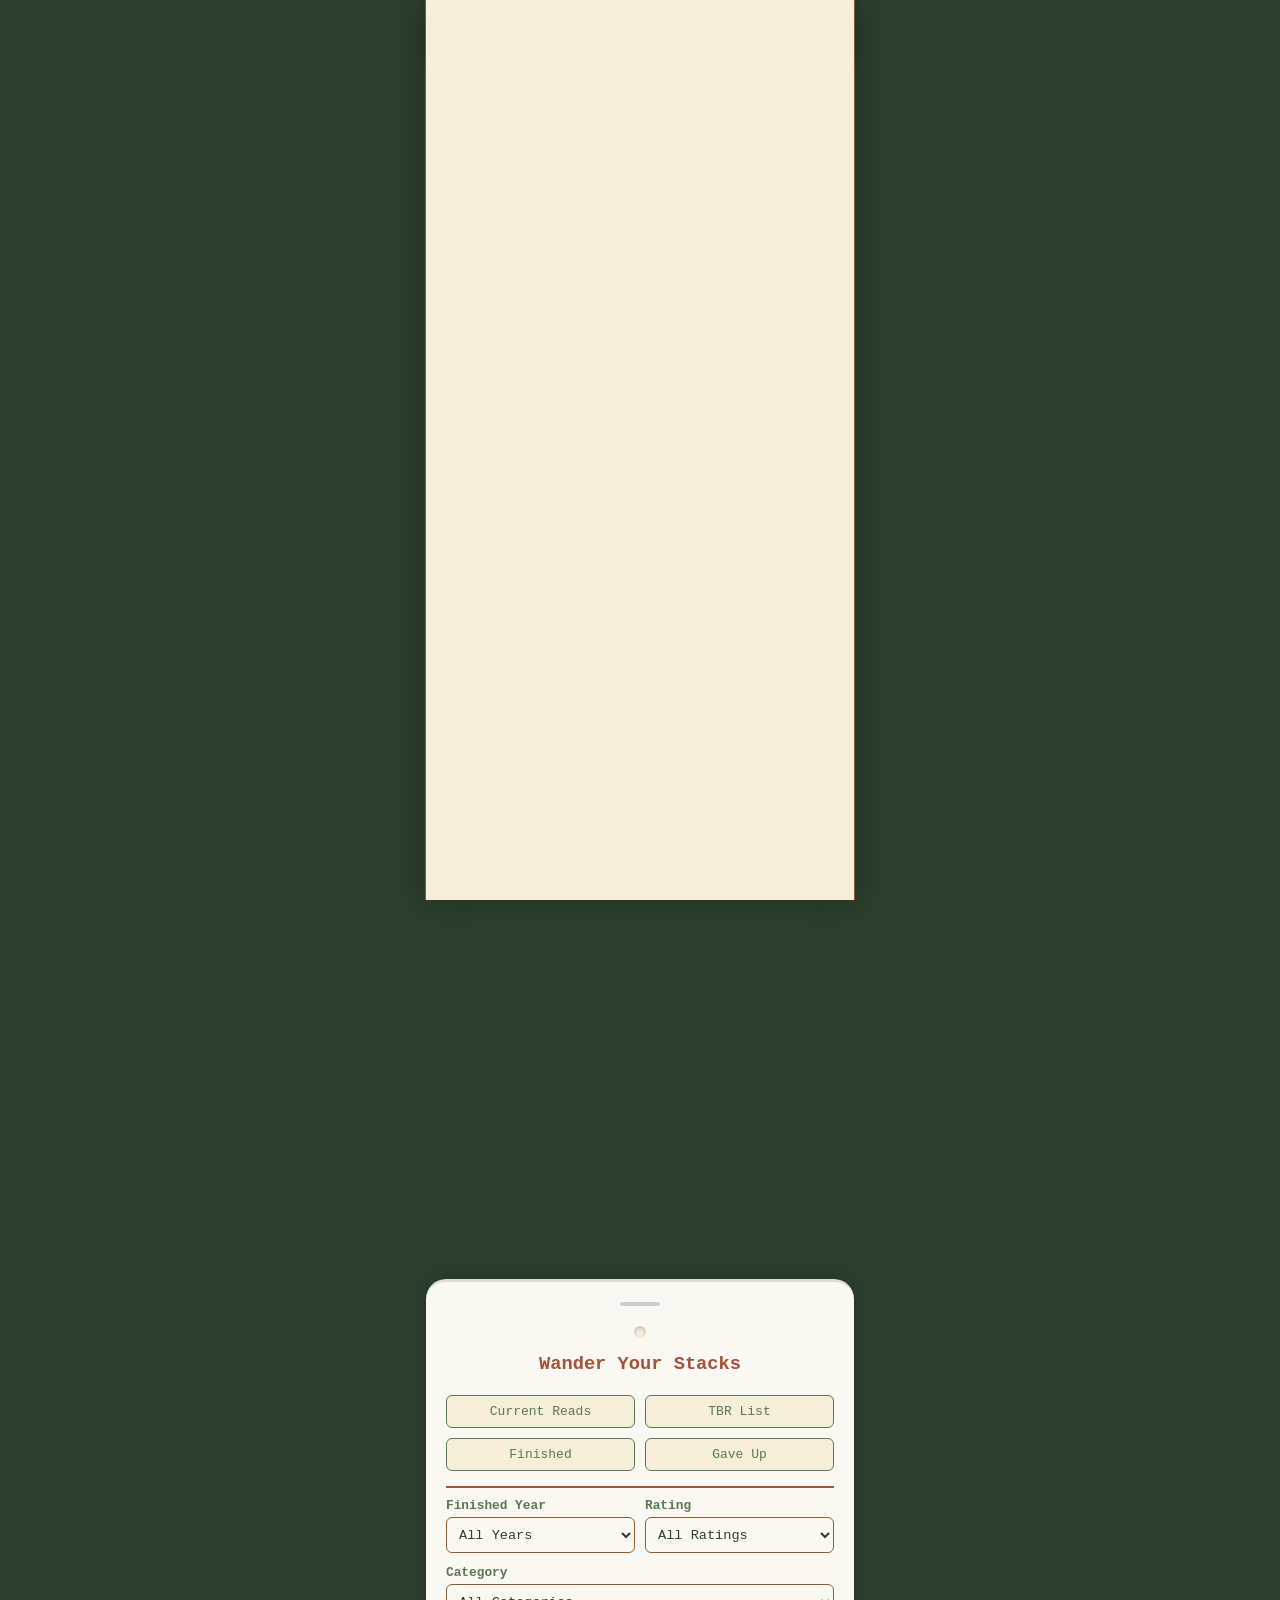
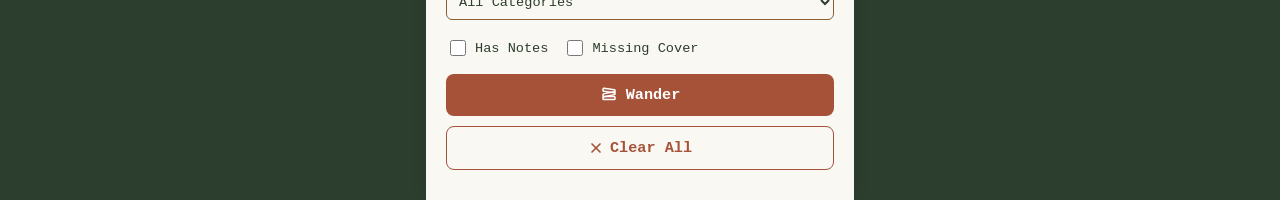
==== commit 3fdd743e: "Align style and functionality with Gold v1" ====
--- a/index.html
+++ b/index.html
@@ -1,313 +1,353 @@
-<!DOCTYPE html>
-<html lang="en">
-<head>
-  <meta charset="UTF-8">
-  <meta name="viewport" content="width=device-width, initial-scale=1.0, maximum-scale=1.0, user-scalable=no, viewport-fit=cover">
-  <meta name="mobile-web-app-capable" content="yes">
-  <meta name="apple-mobile-web-app-status-bar-style" content="default">
-  <meta name="apple-mobile-web-app-title" content="Stacks">
-  
-  <title>The Stacks</title>
-  <link rel="stylesheet" href="style.css?v=2">
-  <link rel="icon" type="image/png" href="icon_small.png">
-  <link rel="apple-touch-icon" href="logo.png">
-  <link rel="manifest" href="manifest.json">
-  
-  <script type="module" src="app.js" defer></script>
-  <script src="https://unpkg.com/html5-qrcode" type="text/javascript"></script>
-  <script src="https://cdn.jsdelivr.net/npm/chart.js"></script>
-</head>
-
-<body>
-  <div id="loading-screen" class="loading-screen">
-    <video autoplay muted playsinline id="loading-video">
-      <source src="loading.mp4#t=3.5,7" type="video/mp4">
-    </video>
-  </div>
-
-  <div id="auth-screen" class="auth-screen hidden">
-    <div class="auth-card stacks-card">
-      <h2 class="stacks-section-heading">Welcome to The Stacks</h2>
-      <p style="margin-bottom: 20px; font-size: 0.9rem; opacity: 0.8;">Please log in to wander your stacks.</p>
-      
-      <input type="email" id="auth-email" class="stacks-input" placeholder="Email Address">
-      <input type="password" id="auth-password" class="stacks-input" placeholder="Password">
-      
-      <button id="auth-login-btn" class="stacks-btn" style="width: 100%; margin-top: 10px;">Let's go!</button>
-      <p id="auth-error" style="color: var(--terracotta); font-size: 0.85rem; margin-top: 15px; display: none;"></p>
-    </div>
-  </div>
-
-  <div id="stacks-modal-overlay" class="stacks-modal-overlay hidden">
-    <div id="stacks-modal-card" class="stacks-modal-card">
-      <h2 id="stacks-modal-title" class="stacks-section-heading">Notification</h2>
-      <p id="stacks-modal-message"></p>
-      <div class="stacks-modal-actions">
-        <button id="stacks-modal-cancel" class="stacks-btn" style="background-color: transparent; color: var(--text-dark); border: 1px solid var(--detail-line);">Cancel</button>
-        <button id="stacks-modal-confirm" class="stacks-btn">Confirm</button>
-      </div>
-    </div>
-  </div>
-  
-  <header class="app-header">
-    <div id="header-scroll-trigger" style="display: flex; align-items: center; gap: 10px; cursor: pointer; flex-grow: 1;">
-      <img src="icon_small.png" alt="The Stacks Logo" class="header-logo">
-      <h1 class="header-title">The Stacks</h1>
-    </div>
-    <div style="display: flex; gap: 15px; align-items: center;">
-      <button id="feedback-trigger-btn" class="icon-action-btn" title="Send Feedback" style="background: transparent; border: none; padding: 0;">
-        <svg xmlns="http://www.w3.org/2000/svg" width="20" height="20" viewBox="0 0 24 24" fill="none" stroke="currentColor" stroke-width="2.5" stroke-linecap="round" stroke-linejoin="round"><path d="M21 11.5a8.38 8.38 0 0 1-.9 3.8 8.5 8.5 0 0 1-7.6 4.7 8.38 8.38 0 0 1-3.8-.9L3 21l1.9-5.7a8.38 8.38 0 0 1-.9-3.8 8.5 8.5 0 0 1 4.7-7.6 8.38 8.38 0 0 1 3.8-.9h.5a8.48 8.48 0 0 1 8 8v.5z"></path></svg>
-      </button>
-    </div>
-  </header>
-
-  <div id="feedback-modal" class="feedback-modal hidden">
-    <div class="feedback-content">
-      <span class="close-modal">✕</span>
-      <h3 style="font-family: 'Courier New'; color: var(--terracotta); margin-top: 0;">Feature Request</h3>
-      <p style="font-size: 12px; color: var(--sage-green); margin-bottom: 15px;">What should we build next?</p>
-      
-      <textarea id="feedback-text" rows="4" placeholder="Type your ideas here..."></textarea>
-      
-      <div style="display: flex; gap: 10px;">
-        <button id="close-feedback-btn" style="background: transparent; color: var(--sage-green); border: 1px solid var(--sage-green);">Cancel</button>
-        <button id="submit-feedback-btn">Send</button>
-      </div>
-    </div>
-  </div>
-
-  <main class="bookshelf">
-    
-    <section id="view-library" class="page-view active">
-      <div class="hero-wrapper">
-        <h2 class="stacks-section-heading" id="hero-label">
-          Your Current Read
-        </h2>
-        <div class="current-read-section" id="current-read-section">
-          
-          <div class="carousel-container" id="active-reads-carousel">
-            </div>
-          
-        </div>
-      </div>
-
-      <div style="padding: 15px 15px 10px 15px;">
-        <div style="display: flex; justify-content: space-between; align-items: center;">
-          <h2 id="your-stacks-heading" class="stacks-subheading" style="align: left;">
-            Your Stacks
-          </h2>
-        </div>
-        
-        <div style="display: flex; align-items: center; margin-top: 5px; justify-content: space-between; gap: 10px;">
-          <div>
-            <button id="wander-trigger-btn" title="Wander Stacks" class="wander">
-              <svg xmlns="http://www.w3.org/2000/svg" width="22" height="22" viewBox="0 0 24 24" fill="none" stroke="currentColor" stroke-width="2" stroke-linecap="round" stroke-linejoin="round">
-                <rect x="4" y="9" width="16" height="4" rx="1" transform="rotate(-12 12 11)" />
-                <rect x="4" y="14" width="16" height="4" rx="1" />
-                <rect x="4" y="4" width="16" height="4" rx="1" transform="rotate(8 12 6)" />
-              </svg>
-              <p id="library-subheading" style="font-family: 'Georgia', serif; font-size: 0.85rem; color: var(--header-text); margin: 0; font-style: italic;">
-                All Books, by Title (A-Z)
-              </p>
-            </button>
-          </div>
-
-          <div class="layout-toggles" style="display: flex; gap: 10px;">
-            <button class="layout-btn active" data-layout="layout-grid" title="3-Column Grid">
-              <svg width="22" height="22" viewBox="0 0 24 24" fill="none" stroke="currentColor" stroke-width="2"><rect x="3" y="3" width="4" height="4"></rect><rect x="10" y="3" width="4" height="4"></rect><rect x="17" y="3" width="4" height="4"></rect><rect x="3" y="10" width="4" height="4"></rect><rect x="10" y="10" width="4" height="4"></rect><rect x="17" y="10" width="4" height="4"></rect><rect x="3" y="17" width="4" height="4"></rect><rect x="10" y="17" width="4" height="4"></rect><rect x="17" y="17" width="4" height="4"></rect></svg>
-            </button>
-            <button class="layout-btn" data-layout="layout-cards" title="2-Column Cards">
-              <svg width="22" height="22" viewBox="0 0 24 24" fill="none" stroke="currentColor" stroke-width="2"><rect x="3" y="3" width="7" height="7"></rect><rect x="14" y="3" width="7" height="7"></rect><rect x="14" y="14" width="7" height="7"></rect><rect x="3" y="14" width="7" height="7"></rect></svg>
-            </button>
-            <button class="layout-btn" data-layout="layout-list" title="1-Column List">
-              <svg width="22" height="22" viewBox="0 0 24 24" fill="none" stroke="currentColor" stroke-width="2"><line x1="8" y1="6" x2="21" y2="6"></line><line x1="8" y1="12" x2="21" y2="12"></line><line x1="8" y1="18" x2="21" y2="18"></line><line x1="3" y1="6" x2="3.01" y2="6"></line><line x1="3" y1="12" x2="3.01" y2="12"></line><line x1="3" y1="18" x2="3.01" y2="18"></line></svg>
-            </button>
-          </div>
-        </div>
-
-      </div>
-      
-      <div class="book-grid" id="book-grid"></div>
-    </section>
-
-    <section id="view-details" class="page-view">
-      <div class="details-header" style="display: flex; align-items: center; padding: 15px; position: sticky; top: 0; background: var(--bg-color); z-index: 10;">
-        <button id="close-details-btn" class="icon-action-btn" style="background: transparent; border: none; padding: 0; display: flex; align-items: center; gap: 5px; color: var(--terracotta); font-family: 'Courier New', Courier, monospace; font-weight: bold; cursor: pointer;">
-          <svg xmlns="http://www.w3.org/2000/svg" width="24" height="24" viewBox="0 0 24 24" fill="none" stroke="currentColor" stroke-width="2.5" stroke-linecap="round" stroke-linejoin="round"><path d="M19 12H5"></path><polyline points="12 19 5 12 12 5"></polyline></svg>
-          Back
-        </button>
-      </div>
-
-      <div id="journal-content" style="padding: 0 20px 40px 20px; display: flex; flex-direction: column; align-items: center; text-align: center;">
-        </div>
-    </section>
-
-    <section id="view-search" class="page-view">
-      <div class="hero-wrapper">
-        <h2 class="stacks-section-heading">
-          Find a Book
-        </h2>
-        <div class="search-form-container">
-          
-          <div class="search-input-wrapper" style="position: relative; width: 100%; margin-bottom: 5px;">
-            <input type="text" id="search-input" class="toolbar-input" placeholder="Title, author, or ISBN..." style="border: 1px solid var(--detail-line); padding-right: 45px; width: 100%;">
-            
-            <button id="start-scan-btn" class="icon-action-btn" title="Scan Barcode" style="position: absolute; right: 5px; top: 50%; transform: translateY(-50%); color: var(--sage-green);">
-              <svg xmlns="http://www.w3.org/2000/svg" width="22" height="22" viewBox="0 0 24 24" fill="none" stroke="currentColor" stroke-width="2" stroke-linecap="round" stroke-linejoin="round"><path d="M3 7V5a2 2 0 0 1 2-2h2"></path><path d="M17 3h2a2 2 0 0 1 2 2v2"></path><path d="M21 17v2a2 2 0 0 1-2 2h-2"></path><path d="M7 21H5a2 2 0 0 1-2-2v-2"></path><rect x="7" y="7" width="10" height="10"></rect></svg>
-            </button>
-          </div>
-          
-          <button id="search-btn">Search</button>
-
-          <div id="scanner-container" class="scanner-container hidden">
-            <div id="reader"></div>
-            <button id="stop-scan-btn" class="card-btn stop-scan-btn" style="background: transparent; border: 1px solid var(--terracotta); border-radius: 8px; padding: 10px; font-family: 'Courier New'; font-weight: bold;">Cancel Scan</button>
-          </div>
-        </div>
-      </div>
-
-      <div id="search-results-header" class="hidden" style="padding: 25px 15px 10px 15px; margin-bottom: 15px;">
-        <h2 class="stacks-subheading">
-          Results from Google Books
-        </h2>
-      </div>
-      
-      <div id="search-results-container" class="search-results-list"></div>
-    </section>
-
-    <section id="view-stats" class="page-view">
-      <div style="padding: 0 15px 10px 15px; display: flex; justify-content: space-between; align-items: center;">
-        <h2 class="stacks-section-heading">
-          Your Reading Journey
-        </h2>
-    
-        <select id="stats-year-select" style="appearance: none; background: var(--sage-green); border: none; color: var(--bg-color); border-radius: 20px; padding: 6px 16px; font-family: 'Courier New', Courier, monospace; font-weight: bold; outline: none; cursor: pointer; text-align: center;">
-          <option value="all">All Time</option>
-        </select>
-      </div>
-    
-      <div id="stats-chart-container" style="position: relative; padding: 0 15px 15px 15px; width: 100%; height: 250px;">
-        <canvas id="stats-chart"></canvas>
-      </div>
-    
-      <div id="stats-drilldown-nav" class="hidden" style="padding: 0 15px 10px 15px; text-align: center;">
-        <button id="btn-stats-back" style="background: var(--sage-green); color: var(--bg-color); border: none; border-radius: 20px; padding: 6px 16px; font-family: 'Courier New'; font-weight: bold; cursor: pointer; font-size: 0.85rem; display: inline-flex; align-items: center; gap: 6px;">
-          </button>
-      </div>
-    
-      <div style="padding: 0 15px 25px 15px;">
-        <h2 class="stacks-subheading" id="stats-list-title">
-          Finished Books
-        </h2>
-    
-        <button id="btn-view-in-stacks" style="background: transparent; border: none; color: var(--terracotta); font-family: 'Courier New', monospace; font-size: 0.85rem; font-weight: bold; cursor: pointer; padding: 0; margin-bottom: 15px; display: flex; align-items: center; gap: 4px;">
-          View in Stacks ↗
-        </button>
-    
-        <div id="stats-book-list" class="book-grid layout-list" style="display: flex; flex-direction: column; gap: 10px;">
-        </div>
-      </div>
-    </section>
-
-    <section id="view-focus" class="page-view">
-      <div class="focus-container">
-        <button id="focus-close-btn" class="focus-close">✕</button>
-        
-        <img src="focus.gif" alt="Reading peacefully" class="focus-bg">
-        
-        <div class="timer-overlay" id="timer-toggle">
-          <div class="timer-display" id="timer-display">20:00</div>
-          
-          <div class="timer-controls">
-            <button id="play-pause-btn" class="icon-action-btn" title="Start/Pause Timer">
-              <svg id="play-icon" xmlns="http://www.w3.org/2000/svg" width="24" height="24" viewBox="0 0 24 24" fill="currentColor" stroke="none"><polygon points="5 3 19 12 5 21 5 3"></polygon></svg>
-              <svg id="pause-icon" xmlns="http://www.w3.org/2000/svg" width="24" height="24" viewBox="0 0 24 24" fill="currentColor" stroke="none" style="display:none;"><rect x="6" y="4" width="4" height="16"></rect><rect x="14" y="4" width="4" height="16"></rect></svg>
-            </button>
-            
-            <div class="native-select-wrapper">
-              <svg xmlns="http://www.w3.org/2000/svg" width="22" height="22" viewBox="0 0 24 24" fill="none" stroke="currentColor" stroke-width="2.5" stroke-linecap="round" stroke-linejoin="round" class="clock-icon"><circle cx="12" cy="12" r="10"></circle><polyline points="12 6 12 12 16 14"></polyline></svg>
-              
-              <select id="focus-duration" class="hidden-native-select">
-                <option value="5">5 Sec (Test)</option>
-                <option value="900">15 Minutes</option>
-                <option value="1200" selected>20 Minutes</option>
-                <option value="1800">30 Minutes</option>
-                <option value="2700">45 Minutes</option>
-                <option value="3600">1 Hour</option>
-              </select>
-            </div>
-          </div>
-        </div>
-      </div>
-    </section>
-
-  </main>
-
-  <div id="wander-sheet" class="bottom-sheet" style="height: max-content; padding-bottom: max(env(safe-area-inset-bottom), 30px);">
-    <div class="sheet-handle"></div>
-    <div class="card-detail-container">
-      <div class="card-header-line"></div>
-      <div class="punch-hole"></div>
-      
-      <h3 style="font-family: 'Courier New', Courier, monospace; color: var(--terracotta); margin: 10px 0 20px 0; text-align: center;">
-        Wander Your Stacks
-      </h3>
-
-      <div class="quick-filters">
-        <button class="quick-btn" data-status="1" data-sort="date_started_desc">Current Reads</button>
-        <button class="quick-btn" data-status="0" data-sort="date_added_desc">TBR List</button>
-        <button class="quick-btn" data-status="2" data-sort="date_finished_desc">Finished</button>
-        <button class="quick-btn" data-status="3" data-sort="date_added_desc">Gave Up</button>
-      </div>
-
-      <div class="red-line"></div>
-      
-      <div class="toolbar-input-wrapper" style="margin-bottom: 15px; position: relative;">
-        <svg class="toolbar-icon" xmlns="http://www.w3.org/2000/svg" width="16" height="16" viewBox="0 0 24 24" fill="none" stroke="currentColor" stroke-width="2.5" stroke-linecap="round" stroke-linejoin="round"><circle cx="11" cy="11" r="8"></circle><line x1="21" y1="21" x2="16.65" y2="16.65"></line></svg>
-        <input type="text" id="local-search" class="toolbar-input with-icon" style="border: 1px solid var(--detail-line); padding-right: 35px;" placeholder="Search title or author...">
-        
-        <button id="clear-search-btn" style="position: absolute; right: 10px; top: 50%; transform: translateY(-50%); background: none; border: none; color: var(--sage-green); padding: 0; cursor: pointer; display: none;">
-          <svg xmlns="http://www.w3.org/2000/svg" width="16" height="16" viewBox="0 0 24 24" fill="none" stroke="currentColor" stroke-width="2.5" stroke-linecap="round" stroke-linejoin="round"><line x1="18" y1="6" x2="6" y2="18"></line><line x1="6" y1="6" x2="18" y2="18"></line></svg>
-        </button>
-      </div>
-
-      <div style="display: flex; gap: 10px; margin-top: 25px;">
-        <button id="apply-wander-btn" style="flex: 2; background-color: var(--terracotta); color: var(--header-text); display: flex; align-items: center; justify-content: center; gap: 8px; border: none; padding: 12px; border-radius: 8px; font-family: 'Courier New', Courier, monospace; font-size: 16px; font-weight: bold; cursor: pointer; box-shadow: 0 4px 6px rgba(0,0,0,0.1);">
-          <svg xmlns="http://www.w3.org/2000/svg" width="28" height="28" viewBox="0 0 24 24" fill="none" stroke="currentColor" stroke-width="2" stroke-linecap="round" stroke-linejoin="round">
-            <rect x="4" y="9" width="16" height="4" rx="1" transform="rotate(-12 12 11)" />
-            <rect x="4" y="14" width="16" height="4" rx="1" />
-            <rect x="4" y="4" width="16" height="4" rx="1" transform="rotate(8 12 6)" />
-          </svg>
-          Wander
-        </button>
-      </div>
-
-       <div style="display: flex; gap: 10px; margin-top: 25px;"> 
-        <button id="clear-wander-btn" style="flex: 1; background-color: transparent; color: var(--terracotta); border: 1px solid var(--terracotta); display: flex; align-items: center; justify-content: center; gap: 6px; padding: 12px; border-radius: 8px; font-family: 'Courier New', Courier, monospace; font-size: 15px; font-weight: bold; cursor: pointer;">
-          <svg xmlns="http://www.w3.org/2000/svg" width="28" height="28" viewBox="0 0 24 24" fill="none" stroke="currentColor" stroke-linecap="round" stroke-linejoin="round"><path d="M4 19.5v-15A2.5 2.5 0 0 1 6.5 2H20v20H6.5a2.5 2.5 0 0 1 0-5H20"></path></svg>
-          Clear
-        </button>
-      </div>
-
-    </div>
-  </div>
-
-  <button class="fab" id="top-fab">↑</button>
-  
-  <nav class="bottom-nav">
-    <button class="nav-item active" data-target="view-library" title="Library">
-      <svg xmlns="http://www.w3.org/2000/svg" viewBox="0 0 24 24" fill="none" stroke="currentColor" stroke-linecap="round" stroke-linejoin="round"><path d="M4 19.5v-15A2.5 2.5 0 0 1 6.5 2H20v20H6.5a2.5 2.5 0 0 1 0-5H20"></path></svg>
-    </button>
-    <button class="nav-item" data-target="view-search" title="Search">
-      <svg xmlns="http://www.w3.org/2000/svg" viewBox="0 0 24 24" fill="none" stroke="currentColor" stroke-linecap="round" stroke-linejoin="round"><circle cx="11" cy="11" r="8"></circle><line x1="21" y1="21" x2="16.65" y2="16.65"></line></svg>
-    </button>
-    <button class="nav-item" data-target="view-stats" title="Stats">
-      <svg xmlns="http://www.w3.org/2000/svg" viewBox="0 0 24 24" fill="none" stroke="currentColor" stroke-linecap="round" stroke-linejoin="round"><line x1="18" y1="20" x2="18" y2="10"></line><line x1="12" y1="20" x2="12" y2="4"></line><line x1="6" y1="20" x2="6" y2="14"></line></svg>
-    </button>
-    <button class="nav-item" data-target="view-focus" title="Focus Mode">
-      <svg xmlns="http://www.w3.org/2000/svg" viewBox="0 0 24 24" fill="none" stroke="currentColor" stroke-linecap="round" stroke-linejoin="round"><path d="M18 8h1a4 4 0 0 1 0 8h-1"></path><path d="M2 8h16v9a4 4 0 0 1-4 4H6a4 4 0 0 1-4-4V8z"></path><line x1="6" y1="1" x2="6" y2="4"></line><line x1="10" y1="1" x2="10" y2="4"></line><line x1="14" y1="1" x2="14" y2="4"></line></svg>
-    </button>
-  </nav>
-
-</body>
-</html>
+<!DOCTYPE html>
+<html lang="en">
+<head>
+  <meta charset="UTF-8">
+  <meta name="viewport" content="width=device-width, initial-scale=1.0, maximum-scale=1.0, user-scalable=no, viewport-fit=cover">
+  <meta name="mobile-web-app-capable" content="yes">
+  <meta name="apple-mobile-web-app-status-bar-style" content="default">
+  <meta name="apple-mobile-web-app-title" content="Stacks">
+  
+  <title>The Stacks</title>
+  <link rel="preconnect" href="https://fonts.googleapis.com">
+  <link rel="preconnect" href="https://fonts.gstatic.com" crossorigin>
+  <link href="https://fonts.googleapis.com/css2?family=Outfit:wght@400;600;700;800&display=swap" rel="stylesheet">
+  <link rel="stylesheet" href="style.css?v=2">
+  <link rel="icon" type="image/png" href="icon_small.png">
+  <link rel="apple-touch-icon" href="logo.png">
+  <link rel="manifest" href="manifest.json">
+  
+  <script type="module" src="app.js" defer></script>
+  <script src="https://unpkg.com/html5-qrcode" type="text/javascript"></script>
+  <script src="https://cdn.jsdelivr.net/npm/chart.js"></script>
+</head>
+
+<body>
+  <div id="loading-screen" class="loading-screen">
+    <video autoplay muted playsinline id="loading-video">
+      <source src="loading.mp4#t=3.5,7" type="video/mp4">
+    </video>
+  </div>
+
+  <div id="auth-screen" class="auth-screen hidden">
+    <div class="auth-card stacks-card">
+      <h2 class="stacks-section-heading">Welcome to The Stacks</h2>
+      <p style="margin-bottom: 20px; font-size: 0.9rem; opacity: 0.8;">Please log in to wander your stacks.</p>
+      
+      <input type="email" id="auth-email" class="stacks-input" placeholder="Email Address">
+      <input type="password" id="auth-password" class="stacks-input" placeholder="Password">
+      
+      <button id="auth-submit-btn" class="stacks-btn" style="width: 100%; margin-top: 10px;">Let's go!</button>
+      <p id="auth-error" style="color: var(--terracotta); font-size: 0.85rem; margin-top: 15px; display: none;"></p>
+    </div>
+  </div>
+
+  <div id="stacks-modal-overlay" class="stacks-modal-overlay hidden">
+    <div id="stacks-modal-card" class="stacks-modal-card">
+      <h2 id="stacks-modal-title" class="stacks-section-heading">Notification</h2>
+      <p id="stacks-modal-message"></p>
+      <input type="text" id="stacks-modal-input" class="toolbar-input" style="display: none; margin-bottom: 15px; border: 1px solid var(--detail-line); box-sizing: border-box;" placeholder="Enter value...">
+      <div style="display: flex; gap: 10px;">
+        <button id="stacks-modal-cancel" class="stacks-btn" style="background-color: transparent; color: var(--text-dark); border: 1px solid var(--detail-line);">Cancel</button>
+        <button id="stacks-modal-confirm" class="stacks-btn">Confirm</button>
+      </div>
+    </div>
+  </div>
+  
+  <header class="app-header">
+    <div id="header-scroll-trigger" style="display: flex; align-items: center; gap: 10px; cursor: pointer; flex-grow: 1;">
+      <img src="icon_small.png" alt="The Stacks Logo" class="header-logo" id="header-logo">
+      <h1 class="header-title">The Stacks</h1>
+    </div>
+    <div style="display: flex; gap: 15px; align-items: center;">
+      <button id="feedback-trigger-btn" class="icon-action-btn" title="Send Feedback" style="background: transparent; border: none; padding: 0;">
+        <svg xmlns="http://www.w3.org/2000/svg" width="20" height="20" viewBox="0 0 24 24" fill="none" stroke="currentColor" stroke-width="2.5" stroke-linecap="round" stroke-linejoin="round"><path d="M21 11.5a8.38 8.38 0 0 1-.9 3.8 8.5 8.5 0 0 1-7.6 4.7 8.38 8.38 0 0 1-3.8-.9L3 21l1.9-5.7a8.38 8.38 0 0 1-.9-3.8 8.5 8.5 0 0 1 4.7-7.6 8.38 8.38 0 0 1 3.8-.9h.5a8.48 8.48 0 0 1 8 8v.5z"></path></svg>
+      </button>
+    </div>
+  </header>
+
+  <div id="feedback-modal" class="feedback-modal hidden">
+    <div class="feedback-content">
+      <span class="close-modal">✕</span>
+      <h3 style="font-family: 'Courier New'; color: var(--terracotta); margin-top: 0;">Feature Request</h3>
+      <p style="font-size: 12px; color: var(--sage-green); margin-bottom: 15px;">What should we build next?</p>
+      
+      <textarea id="feedback-text" rows="4" placeholder="Type your ideas here..."></textarea>
+      
+      <div style="display: flex; gap: 10px;">
+        <button id="close-feedback-btn" style="background: transparent; color: var(--sage-green); border: 1px solid var(--sage-green);">Cancel</button>
+        <button id="submit-feedback-btn">Send</button>
+      </div>
+    </div>
+  </div>
+
+  <main class="bookshelf">
+    
+    <section id="view-library" class="page-view active">
+      <div class="hero-wrapper">
+        <h2 class="stacks-section-heading" id="hero-label">
+          Your Current Read
+        </h2>
+        <div class="current-read-section" id="current-read-section">
+          
+          <div class="carousel-container" id="active-reads-carousel">
+            </div>
+          
+        </div>
+      </div>
+
+      <div style="padding: 15px 15px 10px 15px;">
+        <div style="display: flex; justify-content: space-between; align-items: center;">
+          <h2 id="your-stacks-heading" class="stacks-subheading" style="align: left;">
+            Your Stacks
+          </h2>
+        </div>
+        
+        <div style="display: flex; align-items: center; margin-top: 5px; justify-content: space-between; gap: 10px;">
+          <div>
+            <button id="wander-trigger-btn" title="Wander Stacks" class="wander">
+              <svg xmlns="http://www.w3.org/2000/svg" width="22" height="22" viewBox="0 0 24 24" fill="none" stroke="currentColor" stroke-width="2" stroke-linecap="round" stroke-linejoin="round">
+                <rect x="4" y="9" width="16" height="4" rx="1" transform="rotate(-12 12 11)" />
+                <rect x="4" y="14" width="16" height="4" rx="1" />
+                <rect x="4" y="4" width="16" height="4" rx="1" transform="rotate(8 12 6)" />
+              </svg>
+              <p id="library-subheading" style="font-family: 'Georgia', serif; font-size: 0.85rem; color: var(--header-text); margin: 0; font-style: italic;">
+                All Books, by Title (A-Z)
+              </p>
+            </button>
+          </div>
+
+          <div class="layout-toggles" style="display: flex; gap: 10px;">
+            <button class="layout-btn active" data-layout="layout-grid" title="3-Column Grid">
+              <svg width="22" height="22" viewBox="0 0 24 24" fill="none" stroke="currentColor" stroke-width="2"><rect x="3" y="3" width="4" height="4"></rect><rect x="10" y="3" width="4" height="4"></rect><rect x="17" y="3" width="4" height="4"></rect><rect x="3" y="10" width="4" height="4"></rect><rect x="10" y="10" width="4" height="4"></rect><rect x="17" y="10" width="4" height="4"></rect><rect x="3" y="17" width="4" height="4"></rect><rect x="10" y="17" width="4" height="4"></rect><rect x="17" y="17" width="4" height="4"></rect></svg>
+            </button>
+            <button class="layout-btn" data-layout="layout-cards" title="2-Column Cards">
+              <svg width="22" height="22" viewBox="0 0 24 24" fill="none" stroke="currentColor" stroke-width="2"><rect x="3" y="3" width="7" height="7"></rect><rect x="14" y="3" width="7" height="7"></rect><rect x="14" y="14" width="7" height="7"></rect><rect x="3" y="14" width="7" height="7"></rect></svg>
+            </button>
+            <button class="layout-btn" data-layout="layout-list" title="1-Column List">
+              <svg width="22" height="22" viewBox="0 0 24 24" fill="none" stroke="currentColor" stroke-width="2"><line x1="8" y1="6" x2="21" y2="6"></line><line x1="8" y1="12" x2="21" y2="12"></line><line x1="8" y1="18" x2="21" y2="18"></line><line x1="3" y1="6" x2="3.01" y2="6"></line><line x1="3" y1="12" x2="3.01" y2="12"></line><line x1="3" y1="18" x2="3.01" y2="18"></line></svg>
+            </button>
+          </div>
+        </div>
+
+        <div class="toolbar-input-wrapper" style="margin-top: 15px; margin-bottom: 5px; position: relative; width: 100%;">
+          <svg class="toolbar-icon" xmlns="http://www.w3.org/2000/svg" width="16" height="16" viewBox="0 0 24 24" fill="none" stroke="currentColor" stroke-width="2.5" stroke-linecap="round" stroke-linejoin="round"><circle cx="11" cy="11" r="8"></circle><line x1="21" y1="21" x2="16.65" y2="16.65"></line></svg>
+          <input type="text" id="local-search" class="toolbar-input with-icon" style="padding-left: 35px; padding-right: 40px; width: 100%;" placeholder="Search title, author, isbn, notes...">
+          
+          <div style="position: absolute; right: 10px; top: 50%; transform: translateY(-50%); display: flex; align-items: center; gap: 8px;">
+            <button id="clear-search-btn" style="background: none; border: none; color: var(--sage-green); padding: 0; cursor: pointer; display: none; align-items: center; justify-content: center;">
+              <svg xmlns="http://www.w3.org/2000/svg" width="16" height="16" viewBox="0 0 24 24" fill="none" stroke="currentColor" stroke-width="2.5" stroke-linecap="round" stroke-linejoin="round"><line x1="18" y1="6" x2="6" y2="18"></line><line x1="6" y1="6" x2="18" y2="18"></line></svg>
+            </button>
+          </div>
+        </div>
+        
+      </div>
+      
+      <div class="book-grid" id="book-grid"></div>
+    </section>
+
+    <section id="view-details" class="page-view">
+      <div class="details-header" style="display: flex; align-items: center; padding: 15px; position: sticky; top: 0; background: var(--bg-color); z-index: 10;">
+        <button id="close-details-btn" style="background: transparent; border: none; padding: 0; display: flex; align-items: center; gap: 5px; color: var(--terracotta); font-family: 'Courier New', Courier, monospace; font-weight: bold; cursor: pointer; transition: opacity 0.2s; -webkit-tap-highlight-color: transparent;">
+          <svg xmlns="http://www.w3.org/2000/svg" width="24" height="24" viewBox="0 0 24 24" fill="none" stroke="currentColor" stroke-width="2.5" stroke-linecap="round" stroke-linejoin="round"><path d="M19 12H5"></path><polyline points="12 19 5 12 12 5"></polyline></svg>
+          Back
+        </button>
+      </div>
+
+      <div id="journal-content" style="padding: 0 20px 40px 20px; display: flex; flex-direction: column; align-items: center; text-align: center;">
+        </div>
+    </section>
+
+    <section id="view-search" class="page-view">
+      <div class="hero-wrapper">
+        <h2 class="stacks-section-heading">
+          Find a Book
+        </h2>
+        <div class="search-form-container">
+          
+          <div class="search-input-wrapper" style="position: relative; width: 100%; margin-bottom: 5px;">
+            <input type="text" id="search-input" class="toolbar-input" placeholder="Title, author, or ISBN..." style="border: 1px solid var(--detail-line); padding-right: 45px; width: 100%;">
+            
+            <button id="start-scan-btn" class="icon-action-btn" title="Scan Barcode" style="position: absolute; right: 5px; top: 50%; transform: translateY(-50%); color: var(--sage-green);">
+              <svg xmlns="http://www.w3.org/2000/svg" width="22" height="22" viewBox="0 0 24 24" fill="none" stroke="currentColor" stroke-width="2" stroke-linecap="round" stroke-linejoin="round"><path d="M3 7V5a2 2 0 0 1 2-2h2"></path><path d="M17 3h2a2 2 0 0 1 2 2v2"></path><path d="M21 17v2a2 2 0 0 1-2 2h-2"></path><path d="M7 21H5a2 2 0 0 1-2-2v-2"></path><rect x="7" y="7" width="10" height="10"></rect></svg>
+            </button>
+          </div>
+          
+          <button id="search-btn">Search</button>
+
+          <div id="scanner-container" class="scanner-container hidden">
+            <div id="reader"></div>
+            <button id="stop-scan-btn" class="card-btn stop-scan-btn" style="background: transparent; border: 1px solid var(--terracotta); border-radius: 8px; padding: 10px; font-family: 'Courier New'; font-weight: bold;">Cancel Scan</button>
+          </div>
+        </div>
+      </div>
+
+      <div id="search-results-header" class="hidden" style="padding: 25px 15px 10px 15px; margin-bottom: 15px;">
+        <h2 class="stacks-subheading">
+          Results from Google Books
+        </h2>
+      </div>
+      
+      <div id="search-results-container" class="search-results-list"></div>
+    </section>
+
+    <section id="view-stats" class="page-view">
+      <div style="padding: 0 15px 10px 15px; display: flex; justify-content: space-between; align-items: center;">
+        <h2 class="stacks-section-heading">
+          Your Reading Journey
+        </h2>
+    
+        <select id="stats-year-select" style="appearance: none; background: var(--sage-green); border: none; color: var(--bg-color); border-radius: 20px; padding: 6px 16px; font-family: 'Courier New', Courier, monospace; font-weight: bold; outline: none; cursor: pointer; text-align: center;">
+          <option value="all">All Time</option>
+        </select>
+      </div>
+    
+      <div id="stats-chart-container" style="position: relative; padding: 0 15px 15px 15px; width: 100%; height: 250px;">
+        <canvas id="stats-chart"></canvas>
+      </div>
+    
+      <div id="stats-drilldown-nav" class="hidden" style="padding: 0 15px 10px 15px; text-align: center;">
+        <button id="btn-stats-back" style="background: var(--sage-green); color: var(--bg-color); border: none; border-radius: 20px; padding: 6px 16px; font-family: 'Courier New'; font-weight: bold; cursor: pointer; font-size: 0.85rem; display: inline-flex; align-items: center; gap: 6px;">
+          </button>
+      </div>
+    
+      <div style="padding: 0 15px 25px 15px;">
+        <h2 class="stacks-subheading" id="stats-list-title">
+          Finished Books
+        </h2>
+    
+        <button id="btn-view-in-stacks" style="background: transparent; border: none; color: var(--terracotta); font-family: 'Courier New', monospace; font-size: 0.85rem; font-weight: bold; cursor: pointer; padding: 0; margin-bottom: 15px; display: flex; align-items: center; gap: 4px;">
+          View in Stacks ↗
+        </button>
+    
+        <div id="stats-book-list" class="book-grid layout-list" style="display: flex; flex-direction: column; gap: 10px;">
+        </div>
+      </div>
+    </section>
+
+    <section id="view-focus" class="page-view">
+      <div class="focus-container">
+        <button id="focus-close-btn" class="focus-close">✕</button>
+        
+        <img src="focus.gif" alt="Reading peacefully" class="focus-bg">
+        
+        <div class="timer-overlay" id="timer-toggle">
+          <div class="timer-display" id="timer-display">20:00</div>
+          
+          <div class="timer-controls">
+            <button id="play-pause-btn" class="icon-action-btn" title="Start/Pause Timer">
+              <svg id="play-icon" xmlns="http://www.w3.org/2000/svg" width="24" height="24" viewBox="0 0 24 24" fill="currentColor" stroke="none"><polygon points="5 3 19 12 5 21 5 3"></polygon></svg>
+              <svg id="pause-icon" xmlns="http://www.w3.org/2000/svg" width="24" height="24" viewBox="0 0 24 24" fill="currentColor" stroke="none" style="display:none;"><rect x="6" y="4" width="4" height="16"></rect><rect x="14" y="4" width="4" height="16"></rect></svg>
+            </button>
+            
+            <div class="native-select-wrapper">
+              <svg xmlns="http://www.w3.org/2000/svg" width="22" height="22" viewBox="0 0 24 24" fill="none" stroke="currentColor" stroke-width="2.5" stroke-linecap="round" stroke-linejoin="round" class="clock-icon"><circle cx="12" cy="12" r="10"></circle><polyline points="12 6 12 12 16 14"></polyline></svg>
+              
+              <select id="focus-duration" class="hidden-native-select">
+                <option value="300">5 Minutes</option>
+                <option value="900">15 Minutes</option>
+                <option value="1200" selected>20 Minutes</option>
+                <option value="1800">30 Minutes</option>
+                <option value="2700">45 Minutes</option>
+                <option value="3600">1 Hour</option>
+              </select>
+            </div>
+          </div>
+        </div>
+      </div>
+    </section>
+
+  </main>
+
+  <div id="wander-sheet" class="bottom-sheet" style="height: max-content; padding-bottom: max(env(safe-area-inset-bottom), 30px);">
+    <div class="sheet-handle"></div>
+    <div class="card-detail-container">
+      <div class="punch-hole"></div>
+      
+      <h3 style="font-family: 'Courier New', Courier, monospace; color: var(--terracotta); margin: 10px 0 20px 0; text-align: center;">
+        Wander Your Stacks
+      </h3>
+
+      <div class="quick-filters">
+        <button class="quick-btn" data-status="1" data-sort="date_started_desc">Current Reads</button>
+        <button class="quick-btn" data-status="0" data-sort="date_added_desc">TBR List</button>
+        <button class="quick-btn" data-status="2" data-sort="date_finished_desc">Finished</button>
+        <button class="quick-btn" data-status="3" data-sort="date_added_desc">Gave Up</button>
+      </div>
+
+      <div class="red-line" style="margin: 15px 0 10px 0;"></div>
+
+      <div class="advanced-filters" style="display: flex; flex-direction: column; gap: 12px; margin-bottom: 10px;">
+        <div style="display: flex; gap: 10px; width: 100%;">
+          <div style="flex: 1; display: flex; flex-direction: column; gap: 4px;">
+            <label style="font-family: 'Courier New', monospace; font-size: 0.8rem; color: var(--sage-green); font-weight: bold;">Finished Year</label>
+            <select id="filter-year" class="toolbar-input" style="width: 100%; padding: 8px; font-size: 0.85rem; border: 1px solid var(--detail-line); background: var(--card-bg); border-radius: 6px; height: 36px;">
+              <option value="all">All Years</option>
+            </select>
+          </div>
+          <div style="flex: 1; display: flex; flex-direction: column; gap: 4px;">
+            <label style="font-family: 'Courier New', monospace; font-size: 0.8rem; color: var(--sage-green); font-weight: bold;">Rating</label>
+            <select id="filter-rating" class="toolbar-input" style="width: 100%; padding: 8px; font-size: 0.85rem; border: 1px solid var(--detail-line); background: var(--card-bg); border-radius: 6px; height: 36px;">
+              <option value="all">All Ratings</option>
+              <option value="5">5 Stars</option>
+              <option value="4">4+ Stars</option>
+              <option value="3">3+ Stars</option>
+              <option value="unrated">Unrated</option>
+            </select>
+          </div>
+        </div>
+
+        <div style="display: flex; flex-direction: column; gap: 4px;">
+          <label style="font-family: 'Courier New', monospace; font-size: 0.8rem; color: var(--sage-green); font-weight: bold;">Category</label>
+          <select id="filter-category" class="toolbar-input" style="width: 100%; padding: 8px; font-size: 0.85rem; border: 1px solid var(--detail-line); background: var(--card-bg); border-radius: 6px; height: 36px;">
+            <option value="all">All Categories</option>
+          </select>
+        </div>
+
+        <div style="display: flex; gap: 15px; margin-top: 5px; flex-wrap: wrap;">
+          <label style="display: flex; align-items: center; gap: 6px; font-family: 'Courier New', monospace; font-size: 0.85rem; color: var(--text-dark); cursor: pointer; user-select: none;">
+            <input type="checkbox" id="filter-has-notes" style="accent-color: var(--sage-green); width: 16px; height: 16px;"> Has Notes
+          </label>
+          <label style="display: flex; align-items: center; gap: 6px; font-family: 'Courier New', monospace; font-size: 0.85rem; color: var(--text-dark); cursor: pointer; user-select: none;">
+            <input type="checkbox" id="filter-missing-cover" style="accent-color: var(--sage-green); width: 16px; height: 16px;"> Missing Cover
+          </label>
+        </div>
+      </div>
+
+      <!-- Apply / Clear Filters buttons -->
+      <div style="margin-top: 15px; display: flex; flex-direction: column; gap: 10px; width: 100%; box-sizing: border-box;">
+        <button id="btn-apply-filters" class="btn btn-primary" style="width: 100%; display: flex; align-items: center; justify-content: center; gap: 8px; background-color: var(--terracotta); color: white; border: none; padding: 12px; border-radius: 8px; font-family: 'Courier New', Courier, monospace; font-size: 0.95rem; font-weight: bold; cursor: pointer; transition: transform 0.1s;">
+          <svg xmlns="http://www.w3.org/2000/svg" width="18" height="18" viewBox="0 0 24 24" fill="none" stroke="currentColor" stroke-width="2" stroke-linecap="round" stroke-linejoin="round">
+            <rect x="4" y="9" width="16" height="4" rx="1" transform="rotate(-12 12 11)" />
+            <rect x="4" y="14" width="16" height="4" rx="1" />
+            <rect x="4" y="4" width="16" height="4" rx="1" transform="rotate(8 12 6)" />
+          </svg>
+          Wander
+        </button>
+        <button id="btn-clear-filters" class="btn" style="width: 100%; display: flex; align-items: center; justify-content: center; gap: 6px; background-color: transparent; color: var(--terracotta); border: 1px solid var(--terracotta); padding: 12px; border-radius: 8px; font-family: 'Courier New', Courier, monospace; font-size: 0.95rem; font-weight: bold; cursor: pointer; transition: transform 0.1s;">
+          <svg xmlns="http://www.w3.org/2000/svg" width="16" height="16" viewBox="0 0 24 24" fill="none" stroke="currentColor" stroke-width="2.5" stroke-linecap="round" stroke-linejoin="round"><line x1="18" y1="6" x2="6" y2="18"></line><line x1="6" y1="6" x2="18" y2="18"></line></svg>
+          Clear All
+        </button>
+      </div>
+
+    </div>
+  </div>
+
+  <button class="fab" id="top-fab">↑</button>
+  
+  <nav class="bottom-nav">
+    <button class="nav-item active" data-target="view-library" title="Library">
+      <svg xmlns="http://www.w3.org/2000/svg" viewBox="0 0 24 24" fill="none" stroke="currentColor" stroke-linecap="round" stroke-linejoin="round"><path d="M4 19.5v-15A2.5 2.5 0 0 1 6.5 2H20v20H6.5a2.5 2.5 0 0 1 0-5H20"></path></svg>
+    </button>
+    <button class="nav-item" data-target="view-search" title="Search">
+      <svg xmlns="http://www.w3.org/2000/svg" viewBox="0 0 24 24" fill="none" stroke="currentColor" stroke-linecap="round" stroke-linejoin="round"><circle cx="11" cy="11" r="8"></circle><line x1="21" y1="21" x2="16.65" y2="16.65"></line></svg>
+    </button>
+    <button class="nav-item" data-target="view-stats" title="Stats">
+      <svg xmlns="http://www.w3.org/2000/svg" viewBox="0 0 24 24" fill="none" stroke="currentColor" stroke-linecap="round" stroke-linejoin="round"><line x1="18" y1="20" x2="18" y2="10"></line><line x1="12" y1="20" x2="12" y2="4"></line><line x1="6" y1="20" x2="6" y2="14"></line></svg>
+    </button>
+    <button class="nav-item" data-target="view-focus" title="Focus Mode">
+      <svg xmlns="http://www.w3.org/2000/svg" viewBox="0 0 24 24" fill="none" stroke="currentColor" stroke-linecap="round" stroke-linejoin="round"><path d="M18 8h1a4 4 0 0 1 0 8h-1"></path><path d="M2 8h16v9a4 4 0 0 1-4 4H6a4 4 0 0 1-4-4V8z"></path><line x1="6" y1="1" x2="6" y2="4"></line><line x1="10" y1="1" x2="10" y2="4"></line><line x1="14" y1="1" x2="14" y2="4"></line></svg>
+    </button>
+  </nav>
+
+</body>
+</html>
--- a/style.css
+++ b/style.css
@@ -8,6 +8,17 @@
   --terracotta: #A65239;     /* Deep burnt orange/brick for contrast */
   --oak-brown: #8B5E34;      /* Darkened vintage detail line */
   --detail-line: #8B5E34;
+  --sheet-bg: #ffffff;
+
+  /* Typography Design Tokens */
+  --font-serif: 'Georgia', serif;
+  --font-sans: 'Outfit', -apple-system, BlinkMacSystemFont, "Segoe UI", Roboto, Helvetica, Arial, sans-serif;
+  --font-mono: 'Courier New', Courier, monospace;
+
+  /* Elevation Shadows */
+  --shadow-flat: none;
+  --shadow-raised: 0 4px 12px rgba(44, 62, 45, 0.05);
+  --shadow-overlay: 0 8px 24px rgba(44, 62, 45, 0.12);
 }
 
 * {
@@ -21,14 +32,14 @@
   position: fixed;
   top: 0;
   left: 0;
-  width: 100vw;
-  height: 100vh;
+  width: 100%;
+  height: 100%;
   background-color: var(--bg-color); /* Seamless match with your theme */
   display: flex;
   justify-content: center;
   align-items: center;
   z-index: 9999; /* Keeps it on top of the header and grid */
-  transition: opacity 1.5s ease-out, visibility 2.2s ease-out;
+  transition: opacity 0.8s ease-in-out, visibility 0.8s ease-in-out;
 }
 
 /* We use this class to smoothly fade out the screen */
@@ -41,6 +52,38 @@
   height: 125%; /* Adjust this based on how large you want the animation */
   pointer-events: none; /* Prevents users from accidentally pausing it */
   transition: opacity 1s ease-in-out;
+}
+
+/* Cinematic Skip Loading Screen Button - Circular Arrow */
+.skip-btn {
+  position: absolute;
+  top: 20px;
+  right: 20px;
+  z-index: 10000;
+  background: rgba(253, 251, 247, 0.8);
+  border: 1px solid var(--detail-line);
+  color: var(--terracotta);
+  width: 40px;
+  height: 40px;
+  border-radius: 50%;
+  font-size: 18px;
+  font-weight: bold;
+  cursor: pointer;
+  -webkit-tap-highlight-color: transparent;
+  display: none; /* Initially hidden until library is fully loaded */
+  align-items: center;
+  justify-content: center;
+  transition: background-color 0.2s, color 0.2s, transform 0.1s;
+  box-shadow: 0 4px 10px rgba(0, 0, 0, 0.05);
+}
+
+.skip-btn:hover {
+  background-color: var(--text-dark);
+  color: var(--bg-color);
+}
+
+.skip-btn:active {
+  transform: scale(0.95);
 }
 
 body {
@@ -90,11 +133,6 @@
   scrollbar-width: none; 
 }
 
-/* Adjust main body to account for fixed header */
-body {
-  padding-top: 60px; 
-}
-
 /* The Global Header */
 .app-header {
   position: fixed;
@@ -123,6 +161,13 @@
   border-radius: 50%; /* This perfectly rounds the image! */
   object-fit: cover;
   cursor: pointer;
+  transition: transform 0.2s ease, opacity 0.2s ease;
+}
+.header-logo:hover {
+  opacity: 0.9;
+}
+.header-logo:active {
+  transform: scale(0.9);
 }
 
 .header-title {
@@ -139,29 +184,34 @@
 }
 
 /* Feedback Modal UI */
-.feedback-modal {
+/* OVERLAYS: Grouped with a comma */
+.feedback-modal, 
+.stacks-modal-overlay {
   position: fixed;
-  z-index: 1000;
+  z-index: 10000; /* Keeps it above the nav header */
   left: 0;
   top: 0;
   width: 100%;
   height: 100%;
   background-color: rgba(44, 62, 45, 0.4); 
   backdrop-filter: blur(3px);
-}
-
-.feedback-modal:not(.hidden) {
-  display: flex;
-  align-items: center;
-  justify-content: center;
-} /* <-- THE MISSING BRACKET IS BACK! */
-
-.feedback-modal.hidden {
+  display: flex;
+  align-items: center;
+  justify-content: center;
+  transition: opacity 0.3s ease, visibility 0.3s ease;
+}
+
+/* HIDE BEHAVIOR */
+.feedback-modal.hidden, 
+.stacks-modal-overlay.hidden {
   opacity: 0;
+  visibility: hidden;
   pointer-events: none;
 }
 
-.feedback-content {
+/* MODAL CARDS: Grouped with a comma */
+.feedback-content, 
+.stacks-modal-card {
   background-color: var(--card-bg);
   border: 1px solid var(--detail-line);
   border-radius: 12px;
@@ -204,7 +254,7 @@
   border-color: var(--sage-green);
 }
 
-.feedback-content button {
+.feedback-content button, .stacks-btn {
   background-color: var(--terracotta);
   color: var(--bg-color);
   border: none;
@@ -217,31 +267,19 @@
   transition: opacity 0.2s, transform 0.1s;
   flex: 1; /* Makes the Cancel and Send buttons exactly the same width */
 }
-.feedback-content button:active {
+.feedback-content button:active, .stacks-btn:active {
   opacity: 0.8;
   transform: scale(0.98);
 }
 
 /* Main Bookshelf Area */
 .bookshelf {
+  display: flex;
+  flex-direction: column;
   flex-grow: 1;
-  padding: 10px 0 0 0; /* Reduced top padding from 20px to 10px */
-  overflow-y: auto;
-  overflow-x: hidden;
-  width: 100%;
-}
-
-/* Bookshelf Grid Layout */
-.book-grid {
-  display: grid;
-  grid-template-columns: calc(50% - 10px) calc(50% - 10px);
-  gap: 20px;
-  width: 100%;
-  
-  /* PHASE 1: Removed the bookshelf-bg.png to let the covers pop against the cream */
-  background-color: var(--bg-color); 
-  
-  padding: 20px 15px 110px 15px; 
+  padding: 10px 0 0 0;
+  overflow: hidden;
+  width: 100%;
 }
 
 .hero-wrapper {
@@ -367,7 +405,7 @@
   background-color: var(--bg-color);
   border-top: 1px solid rgba(0, 0, 0, 0.1);
   display: flex;
-  justify-content: space-between; /* Spreads items to the edges */
+  justify-content: space-around; /* Spreads icons evenly */
   padding: 0 30px; /* Adds safe breathing room on the far left and right */
   align-items: center;
   z-index: 10;
@@ -378,7 +416,8 @@
   border: none;
   font-family: 'Courier New', Courier, monospace;
   font-size: 14px;
-  color: var(--sage-green);
+  color: #c4c0b6; /* Inactive color */
+  padding: 10px;
   cursor: pointer;
 }
 
@@ -504,189 +543,14 @@
   bottom: 0; 
 }
 
-/* Card Split Layout */
-.card-split {
-  display: grid;
-  grid-template-columns: 90px 1fr;
-  gap: 20px;
-  align-items: start;
-}
-
-/* Override previous centering to fit the new layout */
-.card-right .book-title,
-.card-right .book-author {
-  text-align: left;
-}
-
-.sheet-handle {
-  width: 40px;
-  height: 4px;
-  background-color: #ccc;
-  border-radius: 2px;
-  margin: 0 auto 20px auto;
-}
-
-.card-hole {
-  width: 12px;
-  height: 12px;
-  background-color: var(--bg-color);
-  border-radius: 50%;
-  margin: 0 auto 15px auto;
-  box-shadow: inset 0 2px 4px rgba(0,0,0,0.2);
-}
-
-.book-title {
-  font-family: 'Courier New', Courier, monospace;
-  font-size: 22px;
-  text-align: center;
-  margin-bottom: 5px;
-}
-
-.book-author {
-  font-family: 'Courier New', Courier, monospace;
-  font-size: 16px;
-  text-align: center;
-  color: var(--sage-green);
-  margin-bottom: 20px;
-}
-
-/* Vintage ruled lines */
-.red-line {
-  height: 2px;
-  background-color: var(--terracotta);
-  margin-bottom: 30px;
-  margin-top: 30px;
-}
-
-.detail-lines {
-  width: 100%;
-  background-image: repeating-linear-gradient(
-    transparent,
-    transparent 39px,
-    var(--detail-line) 39px,
-    var(--detail-line) 40px
-  );
-  line-height: 40px;
-  padding: 0 20px;
-  margin-top: 10px;
-}
-
-.metadata {
-  font-family: 'Courier New', Courier, monospace;
-  font-size: 14px;
-  margin: 0; /* Removes default paragraph spacing */
-  text-align: left;
-  flex-grow: 1; /* Takes up remaining space */
-  
-  /* Prevents text from wrapping to a new line and breaking the blue background lines */
-  white-space: nowrap;
-  overflow: hidden;
-  text-overflow: ellipsis; 
-}
-
-.metadata-row {
-  display: flex;
-  align-items: center;
-  height: 40px; /* Matches the blue line spacing */
-}
-
-.meta-label {
-  font-family: 'Courier New', Courier, monospace;
-  color: var(--sage-green);
-  width: 100px;
-  font-weight: bold;
-}
-
-/* Dropdown Styling */
-.card-select {
-  /* Strips away the default OS styling */
-  appearance: none;
-  -webkit-appearance: none;
-  
-  /* Custom The Stacks styling */
-  background-color: transparent;
-  border: 1px solid var(--terracotta);
-  border-radius: 4px;
-  color: var(--terracotta);
-  font-family: 'Courier New', Courier, monospace;
-  font-size: 14px;
-  font-weight: bold;
-  padding: 2px 24px 2px 8px; /* Extra right padding makes room for the new arrow */
-  cursor: pointer;
-  outline: none;
-  height: 28px; /* Keeps it neatly within the 40px line row */
-  
-  /* Custom Terracotta SVG arrow */
-  background-image: url("data:image/svg+xml;charset=US-ASCII,%3Csvg%20xmlns%3D%22http%3A%2F%2Fwww.w3.org%2F2000%2Fsvg%22%20width%3D%22292.4%22%20height%3D%22292.4%22%3E%3Cpath%20fill%3D%22%23d35400%22%20d%3D%22M287%2069.4a17.6%2017.6%200%200%200-13-5.4H18.4c-5%200-9.3%201.8-12.9%205.4A17.6%2017.6%200%200%200%200%2082.2c0%205%201.8%209.3%205.4%2012.9l128%20127.9c3.6%203.6%207.8%205.4%2012.8%205.4s9.2-1.8%2012.8-5.4L287%2095c3.5-3.5%205.4-7.8%205.4-12.8%200-5-1.9-9.2-5.5-12.8z%22%2F%3E%3C%2Fsvg%3E");
-  background-repeat: no-repeat;
-  background-position: right 8px center;
-  background-size: 10px auto;
-}
-
-/* Star Rating Styling */
-.star-rating {
-  display: flex;
-  gap: 5px;
-  cursor: pointer;
-}
-
-.star {
-  color: #e0dcd3; /* Empty star color */
-  font-size: 24px;
-  transition: color 0.2s ease;
-}
-
-.star.active {
-  color: var(--terracotta); /* Filled star color */
-}
-
-.card-footer {
-  padding: 20px;
-  display: flex;
-  justify-content: center;
-}
-
-/* --- NEW: Focus Mode Fullscreen Toggle --- */
-#reader-toggle.fullscreen-focus {
-  position: fixed;
-  top: 0;
-  left: 0;
-  width: 100vw;
-  height: 100vh;
-  background-color: var(--card-bg);
-  z-index: 9999;
-  justify-content: center;
-  border-radius: 0;
-}
-
-/* Allows the GIF to scale up nicely when fullscreen */
-#reader-toggle.fullscreen-focus .cover-image {
-  width: 90%;
-  max-width: 350px;
-  height: auto;
-  aspect-ratio: auto; 
-}
-
-/* Hides the title in fullscreen */
-#reader-toggle.fullscreen-focus .cover-title {
-  display: none;
-}
-
-/* Swaps the sub-title text in fullscreen */
-#reader-toggle.fullscreen-focus .cover-author {
-  visibility: hidden; 
-}
-#reader-toggle.fullscreen-focus .cover-author::after {
-  content: 'Tap to exit';
-  visibility: visible;
-  display: block;
-  font-size: 18px;
-  margin-top: 15px;
-}
-
 /* --- PAGE VIEW ARCHITECTURE --- */
 .page-view {
-  display: none; /* Hide everything by default */
+  display: none; 
+  flex-grow: 1;
+  width: 100%;
+  overflow-y: auto; /* Makes each view its own scroll container */
+  -webkit-overflow-scrolling: touch; /* CRITICAL for smooth iOS scrolling */
+  padding-bottom: 120px; /* Accounts for bottom nav bar and safe area space on mobile */
   animation: fadeIn 0.25s ease-out forwards;
 }
 
@@ -738,7 +602,7 @@
   width: 100%;
   padding: 12px;
   border: 1px solid var(--detail-line);
-  border-radius: 4px;
+  border-radius: 8px;
   font-family: 'Courier New', Courier, monospace;
   font-size: 16px;
   background-color: var(--card-bg);
@@ -756,7 +620,7 @@
   background-color: var(--terracotta);
   color: var(--header-text);
   border: none;
-  border-radius: 4px;
+  border-radius: 8px;
   font-family: 'Georgia', serif;
   font-size: 16px;
   cursor: pointer;
@@ -768,7 +632,7 @@
 }
 
 .search-results-list {
-  padding: 0 15px 30px 15px;
+  padding: 0 15px 120px 15px;
   display: flex;
   flex-direction: column;
   gap: 15px;
@@ -841,8 +705,19 @@
   grid-column: span 2;
 }
 
+#stats-book-list {
+  display: flex !important;
+  flex-direction: column;
+  gap: 10px;
+  width: 100%;
+  /* Remove any max-height or height constraints */
+}
+
 #stats-book-list.book-grid {
-  padding: 0 !important; 
+  padding: 0 !important;
+  grid-template-columns: unset; /* Override grid layout */
+  display: flex;
+  flex-direction: column;
 }
 
 .stat-card h3 {
@@ -919,16 +794,6 @@
 /* --- BATCH 7: NAV ICONS & FOCUS PAGE --- */
 
 /* Nav Overrides */
-.bottom-nav {
-  justify-content: space-around; /* Spreads icons evenly */
-}
-.nav-item {
-  padding: 10px;
-  color: #c4c0b6; /* Inactive color */
-}
-.nav-item.active {
-  color: var(--terracotta); /* Active color */
-}
 .nav-item svg {
   width: 26px;
   height: 26px;
@@ -948,19 +813,21 @@
 }
 .focus-container {
   position: relative;
-  width: 100%;
-  height: 100%;
-  display: flex;
-  align-items: center;
-  justify-content: center;
+  height: 100vh;
+  background-color: var(--bg-color); /* Seamless match with your theme */
+  display: flex;
+  justify-content: center;
+  align-items: center;
+  z-index: 9999; /* Keeps it on top of the header and grid */
   overflow: hidden;
 }
 .focus-bg {
   position: absolute;
+  top: 0;
+  left: 0;
   width: 100%;
   height: 100%;
   object-fit: cover;
-  opacity: 0.9;
 }
 .focus-close {
   position: absolute;
@@ -1164,19 +1031,7 @@
   margin-bottom: 0; /* Overrides previous spacing */
 }
 
-.scan-btn {
-  display: flex;
-  align-items: center;
-  justify-content: center;
-  padding: 0 12px;
-  color: var(--sage-green);
-  border-color: var(--detail-line);
-}
-
-.scan-btn:hover {
-  background: var(--sage-green);
-  color: white;
-}
+/* Scanner Container */
 
 .scanner-container {
   margin-top: 15px;
@@ -1231,27 +1086,6 @@
 .google-books-link:hover {
   color: var(--terracotta);
   border-bottom-color: var(--terracotta);
-}
-
-/* --- BATCH 8: CLICKABLE STATS --- */
-.stat-box {
-  /* Your existing styles are likely fine, just ensure it has: */
-  cursor: pointer;
-  transition: transform 0.2s ease, border-color 0.2s;
-  border: 1px solid var(--detail-line); /* Assuming they have borders */
-}
-
-.stat-box:active {
-  transform: scale(0.95);
-  border-color: var(--terracotta);
-}
-
-.stat-box h3 {
-  pointer-events: none; /* Prevents text highlighting when tapping */
-}
-
-.stat-box p {
-  pointer-events: none;
 }
 
 /* --- PHASE 1: THE WANDER DRAWER --- */
@@ -1272,34 +1106,35 @@
   box-shadow: 0 4px 6px rgba(0,0,0,0.1);
 }
 
-.wander-drawer {
-  position: fixed;
-  top: 60px; /* Sits perfectly below the header */
-  left: 0;
-  width: 100%;
-  background: var(--card-bg);
-  border-bottom: 3px solid #e0dcd3;
-  box-shadow: 0 10px 20px rgba(0,0,0,0.08);
-  z-index: 90;
-  transform: translateY(0);
-  transition: transform 0.3s cubic-bezier(0.175, 0.885, 0.32, 1.275);
-}
-
-.wander-drawer.hidden {
-  transform: translateY(-150%);
-  box-shadow: none;
-}
-
-.drawer-content {
-  padding: 20px;
-  /* Brings in the vintage paper aesthetic from the card details view */
-  background-image: repeating-linear-gradient(
-    transparent,
-    transparent 39px,
-    rgba(187, 134, 84, 0.1) 39px, /* Faint detail line */
-    rgba(187, 134, 84, 0.1) 40px
-  );
-}
+.sheet-handle {
+  width: 40px;
+  height: 4px;
+  background-color: #ccc;
+  border-radius: 2px;
+  margin: 0 auto 20px auto;
+}
+
+.punch-hole {
+  width: 12px;
+  height: 12px;
+  background-color: var(--bg-color);
+  border-radius: 50%;
+  margin: 0 auto 15px auto;
+  box-shadow: inset 0 2px 4px rgba(0,0,0,0.2);
+}
+
+.card-header-line {
+  border-top: 1px solid var(--detail-line);
+  margin-bottom: 15px;
+}
+
+.red-line {
+  height: 2px;
+  background-color: var(--terracotta);
+  margin-bottom: 30px;
+  margin-top: 30px;
+}
+/* Quick Filters grid and buttons */
 
 .quick-filters {
   display: grid;
@@ -1322,29 +1157,6 @@
 .quick-btn:active, .quick-btn.active {
   background: var(--sage-green);
   color: var(--header-text);
-}
-
-/* --- PHASE 1: NATIVE APP STYLE DROPDOWNS --- */
-.custom-select-btn {
-  appearance: none;
-  -webkit-appearance: none;
-  -moz-appearance: none;
-  background: var(--bg-color);
-  border: 1px solid var(--sage-green);
-  color: var(--sage-green);
-  font-family: 'Courier New', Courier, monospace;
-  font-size: 13px;
-  padding: 8px;
-  border-radius: 6px;
-  text-align: center;
-  cursor: pointer;
-  width: 100%;
-}
-
-.custom-select-btn:focus {
-  outline: none;
-  border-color: var(--terracotta);
-  color: var(--terracotta);
 }
 
 /* --- PHASE 2: JOURNEY LAYOUTS --- */
@@ -1368,10 +1180,12 @@
 
 /* Base Grid Transition */
 .book-grid {
-  transition: opacity 0.2s ease;
-  width: 100%;
-  box-sizing: border-box !important;
-  margin: 0 !important;
+  display: grid;
+  grid-template-columns: calc(50% - 10px) calc(50% - 10px);
+  gap: 20px;
+  width: 100%;
+  background-color: var(--bg-color); 
+  padding: 20px 15px 120px 15px; /* Increased bottom padding to clear bottom nav on mobile */
 }
 
 /* 1. Default Grid (3-Column Cover Only) */
@@ -1492,6 +1306,9 @@
   flex-direction: column;
   flex-grow: 1;
   padding-top: 2px;
+  text-align: left; /* Force left-alignment */
+  align-items: flex-start;
+  height: 90px; /* Match the cover height exactly to push the stars to the bottom */
 }
 .book-grid.layout-list .book-title {
   font-family: 'Courier New', Courier, monospace; /* Synced with search result title */
@@ -1522,14 +1339,6 @@
 }
 
 /* List View Explicit Overrides */
-.book-grid.layout-list .book-info {
-  display: flex;
-  flex-direction: column;
-  flex-grow: 1;
-  text-align: left; /* Force left-alignment */
-  align-items: flex-start;
-  height: 90px; /* Match the cover height exactly to push the stars to the bottom */
-}
 
 .book-grid.layout-list .book-rating {
   display: block;
@@ -1542,33 +1351,8 @@
 /* --- PHASE 3: READING JOURNAL VIEWS --- */
 #view-details {
   background-color: var(--bg-color);
-  overflow-y: auto;
-  padding-bottom: 80px; /* Space for the bottom nav */
-}
-
-.journal-cover {
-  width: 140px;
-  border-radius: 6px;
-  box-shadow: 0 8px 16px rgba(0,0,0,0.1);
-  margin-bottom: 20px;
-}
-
-.journal-title {
-  font-family: 'Georgia', serif;
-  font-size: 1.4rem;
-  font-weight: bold;
-  color: var(--text-dark);
-  margin: 0 0 8px 0;
-  line-height: 1.2;
-}
-
-.journal-author {
-  font-family: 'Courier New', Courier, monospace;
-  font-size: 1rem;
-  color: var(--sage-green);
-  margin: 0 0 20px 0;
-}
-
+  padding-bottom: 120px; /* Space for the bottom nav and mobile indicators */
+}
 .journal-meta-card {
   width: 100%;
   background-color: var(--card-bg);
@@ -1624,10 +1408,29 @@
   font-weight: bold;
   text-align: right;
   outline: none;
-  cursor: pointer;
+  cursor: default;
+  pointer-events: none;
   padding: 0;
   width: auto;
   direction: ltr; 
+}
+
+.pencil-trigger {
+  cursor: pointer;
+  display: inline-flex;
+  align-items: center;
+  justify-content: center;
+  transition: transform 0.2s ease;
+  pointer-events: auto;
+}
+
+.pencil-trigger:hover {
+  transform: scale(1.15);
+}
+
+.pencil-trigger:hover svg {
+  color: var(--terracotta) !important;
+  opacity: 1 !important;
 }
 
 /* 1. Force iOS/Safari/Chrome text to align right inside the Shadow DOM */
@@ -1669,10 +1472,6 @@
 .journal-action-btn:active { 
   transform: scale(0.85); 
   opacity: 0.7; 
-}
-
-.journal-action-btn.delete { 
-  color: #A65239; 
 }
 
 /* Updated Notes Area: Removed lines */
@@ -1755,12 +1554,12 @@
 /* ==========================================
    AUTHENTICATION SCREEN AND CUSTOM MODAL
    ========================================== */
-.auth-screen .stacks-modal-overlay {
+.auth-screen {
   position: fixed;
   top: 0;
   left: 0;
-  width: 100vw;
-  height: 100vh;
+  width: 100%;
+  height: 100%;
   background-color: var(--bg-color);
   display: flex;
   justify-content: center;
@@ -1769,11 +1568,11 @@
   transition: opacity 0.3s ease, visibility 0.3s ease;
 }
 
-.auth-screen.hidden .stacks-modal-overlay.hidden {
+.auth-screen.hidden {
   display: none;
 }
 
-.auth-card .stacks-modal-card {
+.auth-card {
   width: 90%;
   max-width: 350px;
   padding: 30px 20px;
@@ -1784,6 +1583,41 @@
   box-shadow: 0 4px 12px rgba(0,0,0,0.1);
 }
 
+.auth-toggle-group {
+  display: flex;
+  background: var(--bg-color);
+  padding: 4px;
+  border: 1px solid var(--detail-line);
+  border-radius: 30px;
+  margin-bottom: 25px;
+  gap: 4px;
+}
+
+.auth-toggle-btn {
+  flex: 1;
+  background: transparent;
+  border: none;
+  padding: 10px 16px;
+  font-family: var(--font-mono);
+  font-size: 0.9rem;
+  font-weight: bold;
+  color: var(--sage-green);
+  border-radius: 25px;
+  cursor: pointer;
+  transition: all 0.3s cubic-bezier(0.4, 0, 0.2, 1);
+  outline: none;
+}
+
+.auth-toggle-btn.active {
+  background: var(--sage-green);
+  color: var(--bg-color);
+  box-shadow: 0 2px 8px rgba(89, 119, 85, 0.3);
+}
+
+.auth-toggle-btn:not(.active):hover {
+  background: rgba(89, 119, 85, 0.08);
+}
+
 .stacks-input {
   width: 100%;
   padding: 12px;
@@ -1826,3 +1660,219 @@
   margin-top: 25px;
   justify-content: center;
 }
+
+#close-details-btn:hover {
+  opacity: 0.7;
+}
+
+#close-details-btn:active {
+  transform: scale(0.95);
+}
+
+/* =========================================================================
+   DESIGN SYSTEM - STANDARDIZED CLASSES & ENHANCEMENTS
+   ========================================================================= */
+
+/* --- SYSTEM FONTS OVERRIDES --- */
+body {
+  font-family: var(--font-serif) !important;
+}
+.stacks-section-heading, .stacks-subheading {
+  font-family: var(--font-mono) !important;
+}
+.stacks-subheading {
+  border-bottom: 2px solid var(--detail-line);
+  padding-bottom: 5px;
+}
+
+/* --- BUTTONS --- */
+.btn {
+  font-family: var(--font-sans);
+  font-size: 0.9rem;
+  font-weight: 700;
+  padding: 10px 18px;
+  border-radius: 8px;
+  cursor: pointer;
+  display: inline-flex;
+  align-items: center;
+  justify-content: center;
+  gap: 8px;
+  transition: transform 0.1s ease, opacity 0.2s ease, background-color 0.2s ease;
+  border: none;
+  -webkit-tap-highlight-color: transparent;
+  text-decoration: none;
+}
+.btn:active {
+  transform: scale(0.97);
+}
+.btn-primary {
+  background-color: var(--terracotta);
+  color: var(--header-text);
+}
+.btn-primary:active {
+  opacity: 0.85;
+}
+.btn-secondary {
+  background-color: transparent;
+  border: 1px solid var(--sage-green);
+  color: var(--sage-green);
+}
+.btn-secondary:active {
+  background-color: rgba(89, 119, 85, 0.1);
+}
+.btn-danger {
+  background-color: transparent;
+  border: 1px solid var(--terracotta);
+  color: var(--terracotta);
+}
+.btn-danger:active {
+  background-color: rgba(166, 82, 57, 0.1);
+}
+
+/* --- FORM CONTROLS --- */
+.form-input, .form-select, .form-textarea {
+  font-family: var(--font-sans);
+  font-size: 0.95rem;
+  padding: 12px 15px;
+  border: 1px solid var(--detail-line);
+  border-radius: 8px;
+  background-color: var(--card-bg);
+  color: var(--text-dark);
+  outline: none;
+  transition: border-color 0.2s ease, box-shadow 0.2s ease;
+  box-sizing: border-box;
+}
+.form-input:focus, .form-select:focus, .form-textarea:focus {
+  border-color: var(--terracotta);
+  box-shadow: 0 0 0 3px rgba(166, 82, 57, 0.15);
+}
+
+/* --- COVER ART ASPECT RATIO LOCK --- */
+.book-cover-container {
+  width: 100%;
+  aspect-ratio: 2 / 3;
+  border-radius: 4px;
+  overflow: hidden;
+  background-color: rgba(139, 94, 52, 0.05); /* Placeholder tint */
+  display: block;
+}
+.book-cover-container img {
+  width: 100%;
+  height: 100%;
+  object-fit: cover;
+  display: block;
+}
+
+/* --- NOTES AUTO-SAVE STATUS --- */
+.autosave-status {
+  font-family: var(--font-mono);
+  font-size: 0.75rem;
+  color: var(--sage-green);
+  margin-left: 10px;
+  font-style: italic;
+  display: none;
+}
+
+/* --- NOTECARD STYLING (CORNER FOLD) --- */
+.notecard {
+  position: relative;
+  background-color: var(--card-bg); /* Cream bg */
+  padding: 16px;
+  background: linear-gradient(315deg, transparent 14px, var(--card-bg) 0);
+  box-shadow: 0 4px 10px rgba(44, 62, 45, 0.1);
+  margin-bottom: 20px;
+  width: 100%;
+}
+.notecard::before {
+  content: "";
+  position: absolute;
+  bottom: 0;
+  right: 0;
+  width: 14px;
+  height: 14px;
+  background-color: #dfd5be; /* Darker fold shade */
+  border-top-left-radius: 2px;
+}
+
+/* --- DETAILS PAGE OVERLAY TRANSITIONS --- */
+#view-details {
+  transition: transform 0.35s ease-out, opacity 0.35s ease-out;
+  transform: translateX(100%);
+  opacity: 0;
+}
+#view-details.active {
+  transform: translateX(0);
+  opacity: 1;
+}
+
+/* --- LIBRARY SEARCH BAR WHITE BG --- */
+#local-search {
+  background: #ffffff !important;
+  border: 1px solid var(--detail-line) !important;
+}
+
+/* --- FILTERED/ACTIVE WANDER BUTTON STYLING --- */
+.header-wander-btn.active p,
+.header-wander-btn.filtered p {
+  color: var(--sage-green) !important;
+}
+.header-wander-btn.active svg,
+.header-wander-btn.filtered svg {
+  stroke: var(--sage-green) !important;
+  fill: rgba(186, 203, 179, 0.2) !important;
+}
+
+/* --- SPIN ANIMATION --- */
+@keyframes spin {
+  0% { transform: rotate(0deg); }
+  100% { transform: rotate(360deg); }
+}
+.animate-spin {
+  display: inline-block;
+  animation: spin 1s linear infinite;
+}
+
+/* --- TOAST NOTIFICATION STYLING --- */
+.stacks-toast {
+  position: fixed;
+  bottom: 85px;
+  left: 50%;
+  transform: translateX(-50%) translateY(20px);
+  background: var(--text-dark);
+  color: var(--bg-color);
+  padding: 8px 16px;
+  border-radius: 20px;
+  font-family: var(--font-mono);
+  font-size: 0.8rem;
+  opacity: 0;
+  transition: transform 0.25s ease, opacity 0.25s ease;
+  z-index: 99999;
+  box-shadow: 0 4px 12px rgba(0,0,0,0.15);
+}
+.stacks-toast.show {
+  transform: translateX(-50%) translateY(0);
+  opacity: 1;
+}
+
+/* =========================================================================
+   DESKTOP CONSTRICTOR WRAPPER
+   ========================================================================= */
+html {
+  background-color: #2C3E2D; /* Deep forest green to frame the app on desktop */
+  transition: background-color 0.3s ease;
+}
+
+@media (min-width: 768px) {
+  body {
+    max-width: 430px;
+    margin: 0 auto;
+    border-left: 1px solid var(--detail-line);
+    border-right: 1px solid var(--detail-line);
+    box-shadow: 0 0 30px rgba(0, 0, 0, 0.25);
+    transform: translate(0, 0); /* containing block context for fixed position elements */
+    min-height: 100vh;
+    height: 100vh;
+    position: relative;
+  }
+}
+
